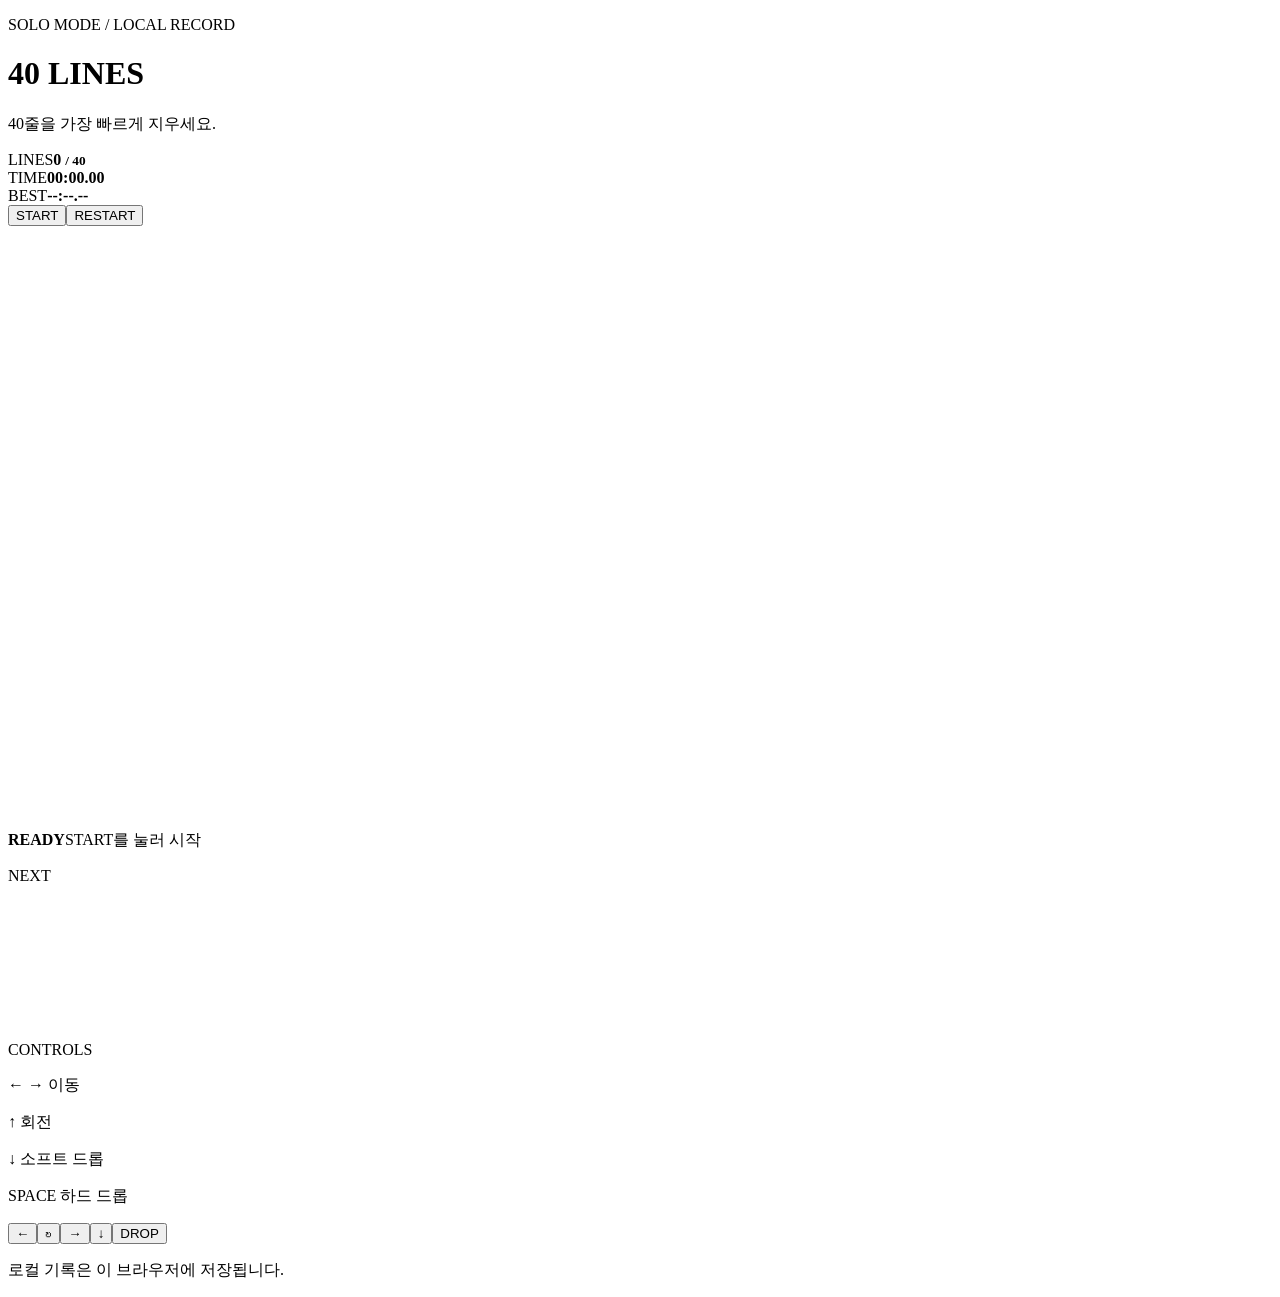
==== frontend/index.html @ fa879650 "40라인 기능만 초기상태" ====
<!doctype html>
<html lang="ko"><head><meta charset="UTF-8" /><meta name="viewport" content="width=device-width, initial-scale=1.0" /><meta name="theme-color" content="#0b0d10" /><title>40 LINES · TETRIS</title><link rel="stylesheet" href="/static/css/style.css" /></head>
<body><main class="game-shell" aria-labelledby="page-title"><header class="masthead"><p class="eyebrow">SOLO MODE / LOCAL RECORD</p><h1 id="page-title">40 LINES</h1><p class="tagline">40줄을 가장 빠르게 지우세요.</p></header>
<section class="game-layout" aria-label="40라인 테트리스 게임"><aside class="panel stats-panel" aria-label="게임 정보"><div class="stat"><span>LINES</span><strong id="lines">0 <small>/ 40</small></strong></div><div class="stat"><span>TIME</span><strong id="time">00:00.00</strong></div><div class="stat"><span>BEST</span><strong id="best">--:--.--</strong></div><button id="start-button" type="button">START</button><button id="restart-button" class="outline" type="button">RESTART</button></aside>
<section class="board-wrap"><canvas id="board" width="300" height="600" aria-label="테트리스 보드"></canvas><div id="overlay" class="overlay"><strong>READY</strong><span>START를 눌러 시작</span></div></section>
<aside class="panel next-panel" aria-label="다음 블록과 조작법"><p class="panel-label">NEXT</p><canvas id="next" width="120" height="120" aria-label="다음 블록"></canvas><div class="controls"><p class="panel-label">CONTROLS</p><p>← → 이동</p><p>↑ 회전</p><p>↓ 소프트 드롭</p><p>SPACE 하드 드롭</p></div></aside></section>
<div class="mobile-controls" aria-label="모바일 조작"><button data-control="left" type="button">←</button><button data-control="rotate" type="button">↻</button><button data-control="right" type="button">→</button><button data-control="down" type="button">↓</button><button data-control="drop" type="button">DROP</button></div><p id="status" class="status" role="status" aria-live="polite">로컬 기록은 이 브라우저에 저장됩니다.</p></main><script src="/static/js/app.js" defer></script></body></html>
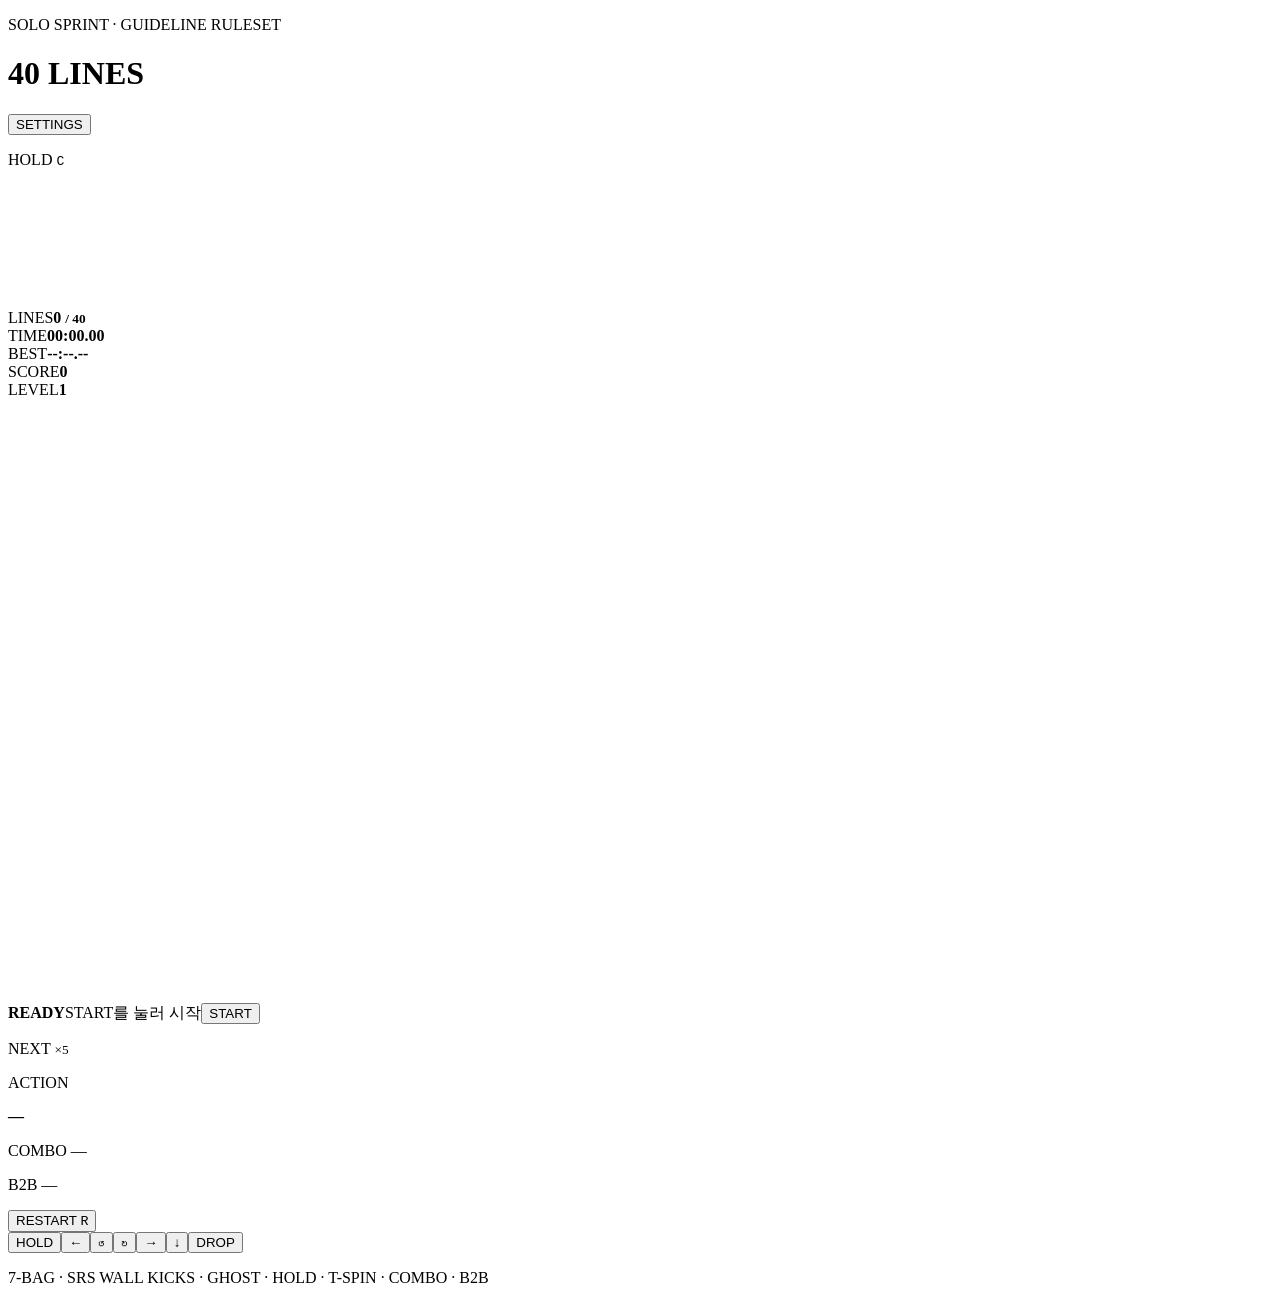
==== commit 208f5c52: "feat: enhance 40-line sprint gameplay" ====
--- a/frontend/index.html
+++ b/frontend/index.html
@@ -1,7 +1,9 @@
 <!doctype html>
-<html lang="ko"><head><meta charset="UTF-8" /><meta name="viewport" content="width=device-width, initial-scale=1.0" /><meta name="theme-color" content="#0b0d10" /><title>40 LINES · TETRIS</title><link rel="stylesheet" href="/static/css/style.css" /></head>
-<body><main class="game-shell" aria-labelledby="page-title"><header class="masthead"><p class="eyebrow">SOLO MODE / LOCAL RECORD</p><h1 id="page-title">40 LINES</h1><p class="tagline">40줄을 가장 빠르게 지우세요.</p></header>
-<section class="game-layout" aria-label="40라인 테트리스 게임"><aside class="panel stats-panel" aria-label="게임 정보"><div class="stat"><span>LINES</span><strong id="lines">0 <small>/ 40</small></strong></div><div class="stat"><span>TIME</span><strong id="time">00:00.00</strong></div><div class="stat"><span>BEST</span><strong id="best">--:--.--</strong></div><button id="start-button" type="button">START</button><button id="restart-button" class="outline" type="button">RESTART</button></aside>
-<section class="board-wrap"><canvas id="board" width="300" height="600" aria-label="테트리스 보드"></canvas><div id="overlay" class="overlay"><strong>READY</strong><span>START를 눌러 시작</span></div></section>
-<aside class="panel next-panel" aria-label="다음 블록과 조작법"><p class="panel-label">NEXT</p><canvas id="next" width="120" height="120" aria-label="다음 블록"></canvas><div class="controls"><p class="panel-label">CONTROLS</p><p>← → 이동</p><p>↑ 회전</p><p>↓ 소프트 드롭</p><p>SPACE 하드 드롭</p></div></aside></section>
-<div class="mobile-controls" aria-label="모바일 조작"><button data-control="left" type="button">←</button><button data-control="rotate" type="button">↻</button><button data-control="right" type="button">→</button><button data-control="down" type="button">↓</button><button data-control="drop" type="button">DROP</button></div><p id="status" class="status" role="status" aria-live="polite">로컬 기록은 이 브라우저에 저장됩니다.</p></main><script src="/static/js/app.js" defer></script></body></html>
+<html lang="ko"><head><meta charset="UTF-8"><meta name="viewport" content="width=device-width,initial-scale=1"><meta name="theme-color" content="#0b0d10"><title>40 LINES · TETRIS</title><link rel="stylesheet" href="/static/css/style.css"></head>
+<body><main class="game-shell"><header class="masthead"><p>SOLO SPRINT · GUIDELINE RULESET</p><h1>40 LINES</h1><button id="settings-button" class="icon-button" type="button">SETTINGS</button></header>
+<section class="game-layout"><aside class="column left"><section class="panel hold-panel"><p class="panel-label">HOLD <kbd>C</kbd></p><canvas id="hold" width="120" height="120"></canvas></section><section class="panel stats"><div><span>LINES</span><strong id="lines">0 <small>/ 40</small></strong></div><div><span>TIME</span><strong id="time">00:00.00</strong></div><div><span>BEST</span><strong id="best">--:--.--</strong></div><div><span>SCORE</span><strong id="score">0</strong></div><div><span>LEVEL</span><strong id="level">1</strong></div></section></aside>
+<section class="board-wrap"><canvas id="board" width="300" height="600" aria-label="테트리스 보드"></canvas><div id="overlay" class="overlay"><strong>READY</strong><span>START를 눌러 시작</span><button id="start-button" type="button">START</button></div></section>
+<aside class="column right"><section class="panel next-panel"><p class="panel-label">NEXT <small>×5</small></p><div id="next-list"></div></section><section class="panel event-panel"><p class="panel-label">ACTION</p><strong id="event-text">—</strong><p id="combo-text">COMBO —</p><p id="b2b-text">B2B —</p></section><button id="restart-button" class="restart" type="button">RESTART <kbd>R</kbd></button></aside></section>
+<section class="mobile-controls" aria-label="모바일 조작"><button data-control="hold">HOLD</button><button data-control="left">←</button><button data-control="rotate-left">↺</button><button data-control="rotate-right">↻</button><button data-control="right">→</button><button data-control="down">↓</button><button data-control="drop">DROP</button></section>
+<p id="status" class="status">7-BAG · SRS WALL KICKS · GHOST · HOLD · T-SPIN · COMBO · B2B</p></main>
+<dialog id="settings-dialog"><form method="dialog"><header><strong>INPUT SETTINGS</strong><button value="close">×</button></header><label>DAS <output id="das-value">133 ms</output><input id="das-input" type="range" min="0" max="300" step="1"></label><p>방향키를 누른 뒤 자동 이동이 시작되는 시간</p><label>ARR <output id="arr-value">10 ms</output><input id="arr-input" type="range" min="0" max="100" step="1"></label><p>자동 이동 중 칸마다 이동하는 간격 · 0은 즉시 벽까지 이동</p><label class="check"><input id="ghost-input" type="checkbox"> 고스트 블록 표시</label><p class="rule-note">회전: SRS 벽차기 · 잠금 지연: 500 ms / 최대 15회 리셋</p><button id="save-settings" value="close">SAVE SETTINGS</button></form></dialog><script src="/static/js/app.js" defer></script></body></html>
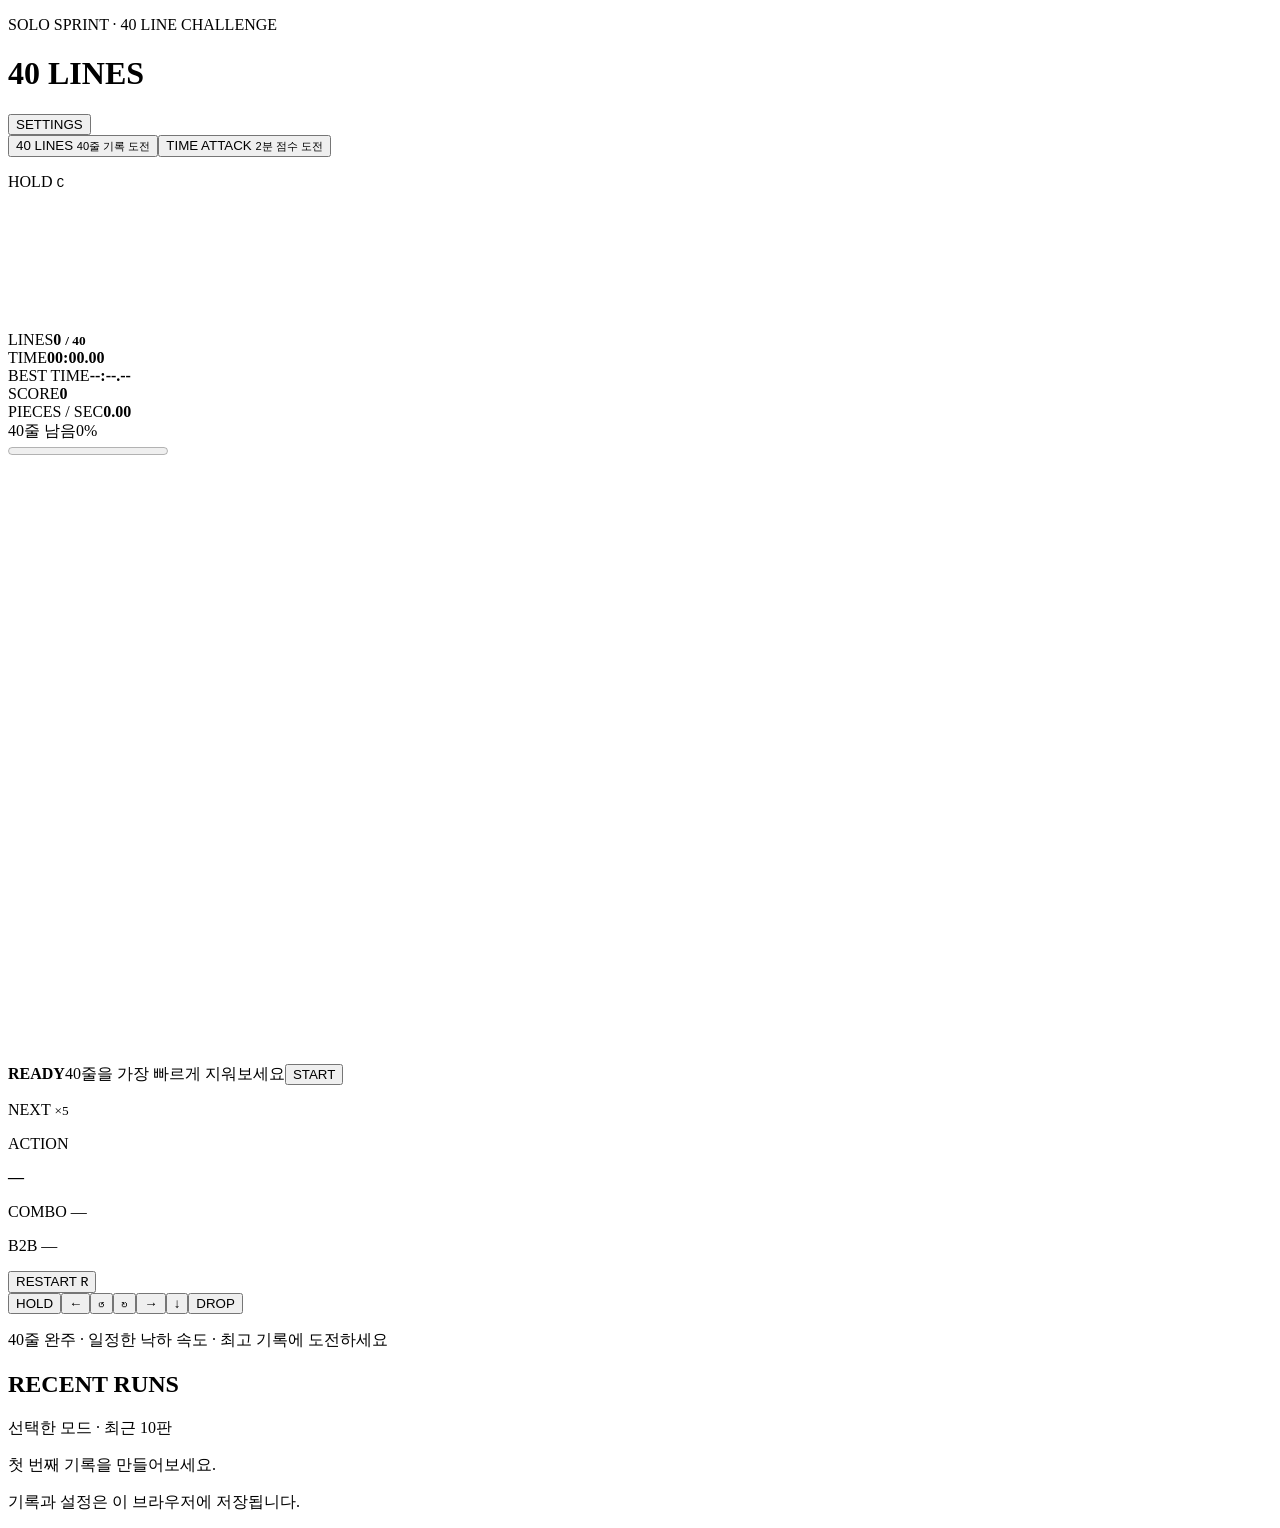
==== commit 59bc208e: "feat: 테트리스 조작 개선 및 타임어택·연출·기록 기능 추가 - 홀드 잠금 상태, T스핀 점수, 콤보 및 블록 섞기 보정 - 착지·하드드롭·줄 삭제 효과와 효과음·배경음·볼륨 " ====
--- a/frontend/index.html
+++ b/frontend/index.html
@@ -1,9 +1,44 @@
 <!doctype html>
-<html lang="ko"><head><meta charset="UTF-8"><meta name="viewport" content="width=device-width,initial-scale=1"><meta name="theme-color" content="#0b0d10"><title>40 LINES · TETRIS</title><link rel="stylesheet" href="/static/css/style.css"></head>
-<body><main class="game-shell"><header class="masthead"><p>SOLO SPRINT · GUIDELINE RULESET</p><h1>40 LINES</h1><button id="settings-button" class="icon-button" type="button">SETTINGS</button></header>
-<section class="game-layout"><aside class="column left"><section class="panel hold-panel"><p class="panel-label">HOLD <kbd>C</kbd></p><canvas id="hold" width="120" height="120"></canvas></section><section class="panel stats"><div><span>LINES</span><strong id="lines">0 <small>/ 40</small></strong></div><div><span>TIME</span><strong id="time">00:00.00</strong></div><div><span>BEST</span><strong id="best">--:--.--</strong></div><div><span>SCORE</span><strong id="score">0</strong></div><div><span>LEVEL</span><strong id="level">1</strong></div></section></aside>
-<section class="board-wrap"><canvas id="board" width="300" height="600" aria-label="테트리스 보드"></canvas><div id="overlay" class="overlay"><strong>READY</strong><span>START를 눌러 시작</span><button id="start-button" type="button">START</button></div></section>
-<aside class="column right"><section class="panel next-panel"><p class="panel-label">NEXT <small>×5</small></p><div id="next-list"></div></section><section class="panel event-panel"><p class="panel-label">ACTION</p><strong id="event-text">—</strong><p id="combo-text">COMBO —</p><p id="b2b-text">B2B —</p></section><button id="restart-button" class="restart" type="button">RESTART <kbd>R</kbd></button></aside></section>
-<section class="mobile-controls" aria-label="모바일 조작"><button data-control="hold">HOLD</button><button data-control="left">←</button><button data-control="rotate-left">↺</button><button data-control="rotate-right">↻</button><button data-control="right">→</button><button data-control="down">↓</button><button data-control="drop">DROP</button></section>
-<p id="status" class="status">7-BAG · SRS WALL KICKS · GHOST · HOLD · T-SPIN · COMBO · B2B</p></main>
-<dialog id="settings-dialog"><form method="dialog"><header><strong>INPUT SETTINGS</strong><button value="close">×</button></header><label>DAS <output id="das-value">133 ms</output><input id="das-input" type="range" min="0" max="300" step="1"></label><p>방향키를 누른 뒤 자동 이동이 시작되는 시간</p><label>ARR <output id="arr-value">10 ms</output><input id="arr-input" type="range" min="0" max="100" step="1"></label><p>자동 이동 중 칸마다 이동하는 간격 · 0은 즉시 벽까지 이동</p><label class="check"><input id="ghost-input" type="checkbox"> 고스트 블록 표시</label><p class="rule-note">회전: SRS 벽차기 · 잠금 지연: 500 ms / 최대 15회 리셋</p><button id="save-settings" value="close">SAVE SETTINGS</button></form></dialog><script src="/static/js/app.js" defer></script></body></html>
+<html lang="ko">
+<head>
+  <meta charset="UTF-8"><meta name="viewport" content="width=device-width,initial-scale=1">
+  <meta name="theme-color" content="#0b0d10"><title>40 LINES · TETRIS</title>
+  <link rel="icon" href="data:,"><link rel="stylesheet" href="/static/css/style.css">
+</head>
+<body>
+<main class="game-shell">
+  <header class="masthead"><div><p id="mode-eyebrow">SOLO SPRINT · 40 LINE CHALLENGE</p><h1 id="game-title">40 LINES</h1></div><button id="settings-button" class="icon-button" type="button">SETTINGS</button></header>
+  <nav class="mode-switch" aria-label="게임 모드"><button type="button" data-mode="sprint" aria-pressed="true">40 LINES <small>40줄 기록 도전</small></button><button type="button" data-mode="attack" aria-pressed="false">TIME ATTACK <small>2분 점수 도전</small></button></nav>
+  <section class="game-layout">
+    <aside class="column left">
+      <section class="panel hold-panel"><p class="panel-label">HOLD <kbd>C</kbd></p><canvas id="hold" width="120" height="120"></canvas></section>
+      <section class="panel stats"><div><span>LINES</span><strong id="lines">0 <small>/ 40</small></strong></div><div><span id="time-label">TIME</span><strong id="time">00:00.00</strong></div><div><span id="best-label">BEST TIME</span><strong id="best">--:--.--</strong></div><div><span>SCORE</span><strong id="score">0</strong></div><div><span>PIECES / SEC</span><strong id="pps">0.00</strong></div></section>
+    </aside>
+    <section class="board-column">
+      <div class="progress-heading"><span id="progress-label">40줄 남음</span><span id="progress-value">0%</span></div>
+      <progress id="progress" max="40" value="0" aria-label="목표 진행률"></progress>
+      <div class="board-wrap"><canvas id="board" width="300" height="600" aria-label="테트리스 보드"></canvas><div id="board-feedback" class="board-feedback" aria-hidden="true"></div><div id="overlay" class="overlay"><strong id="overlay-title">READY</strong><span id="overlay-description">40줄을 가장 빠르게 지워보세요</span><button id="start-button" type="button">START</button></div></div>
+    </section>
+    <aside class="column right"><section class="panel next-panel"><p class="panel-label">NEXT <small>×5</small></p><div id="next-list"></div></section><section class="panel event-panel"><p class="panel-label">ACTION</p><strong id="event-text">—</strong><p id="combo-text">COMBO —</p><p id="b2b-text">B2B —</p></section><button id="restart-button" class="restart" type="button">RESTART <kbd>R</kbd></button></aside>
+  </section>
+  <section class="mobile-controls" aria-label="모바일 조작"><button data-control="hold">HOLD</button><button data-control="left">←</button><button data-control="rotate-left">↺</button><button data-control="rotate-right">↻</button><button data-control="right">→</button><button data-control="down">↓</button><button data-control="drop">DROP</button></section>
+  <p id="status" class="status" role="status">40줄 완주 · 일정한 낙하 속도 · 최고 기록에 도전하세요</p>
+  <section id="result" class="result-panel" hidden aria-labelledby="result-title">
+    <div class="result-heading"><div><p class="section-kicker" id="result-mode">40 LINES</p><h2 id="result-title">COMPLETE</h2></div><strong id="result-primary"></strong></div>
+    <p id="result-comparison"></p><dl id="result-stats" class="result-stats"></dl><button id="result-retry" type="button">다시 도전</button>
+  </section>
+  <section class="history-panel" aria-labelledby="history-title"><header><h2 id="history-title">RECENT RUNS</h2><span>선택한 모드 · 최근 10판</span></header><p id="history-empty">첫 번째 기록을 만들어보세요.</p><div class="history-scroll"><table id="history-table" hidden><thead><tr><th scope="col">날짜</th><th scope="col">결과</th><th scope="col">시간</th><th scope="col">점수</th><th scope="col">줄</th><th scope="col">PPS</th></tr></thead><tbody id="history-body"></tbody></table></div><p class="storage-note" id="storage-note">기록과 설정은 이 브라우저에 저장됩니다.</p></section>
+</main>
+<dialog id="settings-dialog"><form method="dialog">
+  <header><strong>SETTINGS</strong><button value="close" aria-label="설정 닫기">×</button></header>
+  <label>DAS <output id="das-value">133 ms</output><input id="das-input" type="range" min="0" max="300" step="1"></label><p>방향키를 누른 뒤 자동 이동이 시작되는 시간</p>
+  <label>ARR <output id="arr-value">10 ms</output><input id="arr-input" type="range" min="0" max="100" step="1"></label><p>자동 이동 중 칸마다 이동하는 간격 · 0은 즉시 벽까지 이동</p>
+  <label class="check"><input id="ghost-input" type="checkbox"> 고스트 블록 표시</label>
+  <label>효과음 <output id="sfx-value">65%</output><input id="sfx-input" type="range" min="0" max="100" step="1"></label>
+  <label>배경음 <output id="music-value">20%</output><input id="music-input" type="range" min="0" max="100" step="1"></label>
+  <label class="check"><input id="mute-input" type="checkbox"> 모든 소리 음소거</label>
+  <label class="check"><input id="effects-input" type="checkbox"> 착지·줄 삭제 효과</label>
+  <p class="rule-note">낙하 속도: 1초에 1칸 · 잠금 지연: 500 ms / 최대 15회 리셋<br>설정 중에도 게임과 타이머는 계속 진행됩니다.</p><button id="save-settings" value="close">SAVE SETTINGS</button>
+</form></dialog>
+<script src="/static/js/engine.js" defer></script><script src="/static/js/audio.js" defer></script><script src="/static/js/app.js" defer></script>
+</body></html>
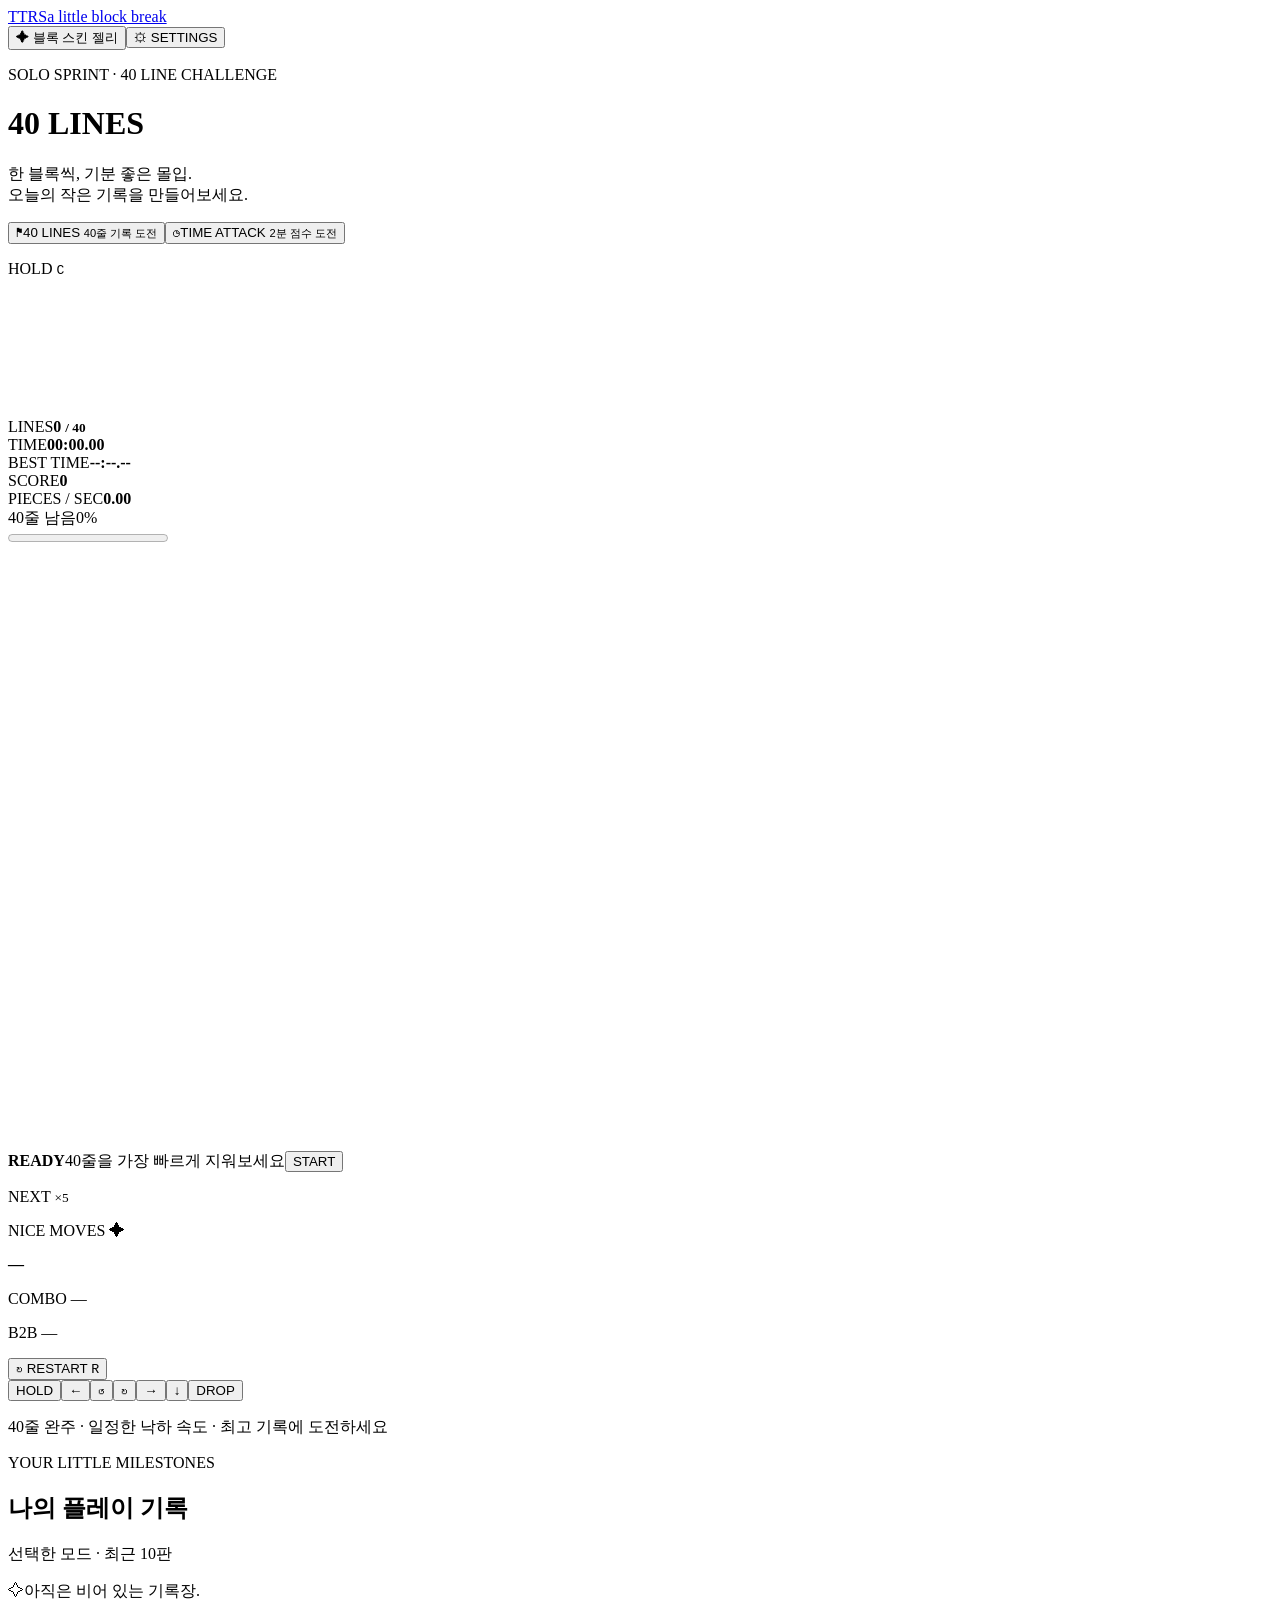
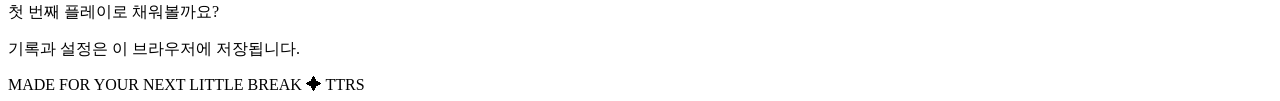
==== commit a8c9bcb1: "style: 밝은 테트리스 UI와 블록 스킨 추가" ====
--- a/frontend/index.html
+++ b/frontend/index.html
@@ -2,13 +2,14 @@
 <html lang="ko">
 <head>
   <meta charset="UTF-8"><meta name="viewport" content="width=device-width,initial-scale=1">
-  <meta name="theme-color" content="#0b0d10"><title>40 LINES · TETRIS</title>
+  <meta name="theme-color" content="#f6f3fb"><title>40 LINES · TETRIS</title>
   <link rel="icon" href="data:,"><link rel="stylesheet" href="/static/css/style.css">
 </head>
-<body>
+<body data-phase="ready">
 <main class="game-shell">
-  <header class="masthead"><div><p id="mode-eyebrow">SOLO SPRINT · 40 LINE CHALLENGE</p><h1 id="game-title">40 LINES</h1></div><button id="settings-button" class="icon-button" type="button">SETTINGS</button></header>
-  <nav class="mode-switch" aria-label="게임 모드"><button type="button" data-mode="sprint" aria-pressed="true">40 LINES <small>40줄 기록 도전</small></button><button type="button" data-mode="attack" aria-pressed="false">TIME ATTACK <small>2분 점수 도전</small></button></nav>
+  <header class="topbar"><a class="brand" href="/" aria-label="TTRS 홈"><span class="brand-mark" aria-hidden="true"><i></i><i></i><i></i><i></i></span>TTRS<span class="brand-note">a little block break</span></a><div class="topbar-actions"><button id="skins-button" class="icon-button skin-launch" type="button"><span aria-hidden="true">✦</span> 블록 스킨 <span id="current-skin-name">젤리</span></button><button id="settings-button" class="icon-button" type="button"><span aria-hidden="true">⚙</span> SETTINGS</button></div></header>
+  <header class="masthead"><div><p id="mode-eyebrow">SOLO SPRINT · 40 LINE CHALLENGE</p><h1 id="game-title">40 LINES</h1></div><p class="hero-note">한 블록씩, 기분 좋은 몰입.<br><span>오늘의 작은 기록을 만들어보세요.</span></p></header>
+  <nav class="mode-switch" aria-label="게임 모드"><button type="button" data-mode="sprint" aria-pressed="true"><span class="mode-icon" aria-hidden="true">⚑</span><span>40 LINES <small>40줄 기록 도전</small></span><span class="mode-dot" aria-hidden="true"></span></button><button type="button" data-mode="attack" aria-pressed="false"><span class="mode-icon" aria-hidden="true">◷</span><span>TIME ATTACK <small>2분 점수 도전</small></span><span class="mode-dot" aria-hidden="true"></span></button></nav>
   <section class="game-layout">
     <aside class="column left">
       <section class="panel hold-panel"><p class="panel-label">HOLD <kbd>C</kbd></p><canvas id="hold" width="120" height="120"></canvas></section>
@@ -17,9 +18,9 @@
     <section class="board-column">
       <div class="progress-heading"><span id="progress-label">40줄 남음</span><span id="progress-value">0%</span></div>
       <progress id="progress" max="40" value="0" aria-label="목표 진행률"></progress>
-      <div class="board-wrap"><canvas id="board" width="300" height="600" aria-label="테트리스 보드"></canvas><div id="board-feedback" class="board-feedback" aria-hidden="true"></div><div id="overlay" class="overlay"><strong id="overlay-title">READY</strong><span id="overlay-description">40줄을 가장 빠르게 지워보세요</span><button id="start-button" type="button">START</button></div></div>
+      <div class="board-wrap"><canvas id="board" width="300" height="600" aria-label="테트리스 보드"></canvas><div id="board-feedback" class="board-feedback" aria-hidden="true"></div><div id="overlay" class="overlay"><div class="overlay-art" aria-hidden="true"><i></i><i></i><i></i><i></i></div><strong id="overlay-title">READY</strong><span id="overlay-description">40줄을 가장 빠르게 지워보세요</span><button id="start-button" type="button">START</button></div></div>
     </section>
-    <aside class="column right"><section class="panel next-panel"><p class="panel-label">NEXT <small>×5</small></p><div id="next-list"></div></section><section class="panel event-panel"><p class="panel-label">ACTION</p><strong id="event-text">—</strong><p id="combo-text">COMBO —</p><p id="b2b-text">B2B —</p></section><button id="restart-button" class="restart" type="button">RESTART <kbd>R</kbd></button></aside>
+    <aside class="column right"><section class="panel next-panel"><p class="panel-label">NEXT <small>×5</small></p><div id="next-list"></div></section><section class="panel event-panel"><p class="panel-label">NICE MOVES <span aria-hidden="true">✦</span></p><strong id="event-text">—</strong><p id="combo-text">COMBO —</p><p id="b2b-text">B2B —</p></section><button id="restart-button" class="restart" type="button">↻ RESTART <kbd>R</kbd></button></aside>
   </section>
   <section class="mobile-controls" aria-label="모바일 조작"><button data-control="hold">HOLD</button><button data-control="left">←</button><button data-control="rotate-left">↺</button><button data-control="rotate-right">↻</button><button data-control="right">→</button><button data-control="down">↓</button><button data-control="drop">DROP</button></section>
   <p id="status" class="status" role="status">40줄 완주 · 일정한 낙하 속도 · 최고 기록에 도전하세요</p>
@@ -27,8 +28,10 @@
     <div class="result-heading"><div><p class="section-kicker" id="result-mode">40 LINES</p><h2 id="result-title">COMPLETE</h2></div><strong id="result-primary"></strong></div>
     <p id="result-comparison"></p><dl id="result-stats" class="result-stats"></dl><button id="result-retry" type="button">다시 도전</button>
   </section>
-  <section class="history-panel" aria-labelledby="history-title"><header><h2 id="history-title">RECENT RUNS</h2><span>선택한 모드 · 최근 10판</span></header><p id="history-empty">첫 번째 기록을 만들어보세요.</p><div class="history-scroll"><table id="history-table" hidden><thead><tr><th scope="col">날짜</th><th scope="col">결과</th><th scope="col">시간</th><th scope="col">점수</th><th scope="col">줄</th><th scope="col">PPS</th></tr></thead><tbody id="history-body"></tbody></table></div><p class="storage-note" id="storage-note">기록과 설정은 이 브라우저에 저장됩니다.</p></section>
+  <section class="history-panel" aria-labelledby="history-title"><header><div><p class="section-kicker">YOUR LITTLE MILESTONES</p><h2 id="history-title">나의 플레이 기록</h2></div><span>선택한 모드 · 최근 10판</span></header><p id="history-empty"><span class="empty-spark" aria-hidden="true">✧</span>아직은 비어 있는 기록장.<br><span>첫 번째 플레이로 채워볼까요?</span></p><div class="history-scroll"><table id="history-table" hidden><thead><tr><th scope="col">날짜</th><th scope="col">결과</th><th scope="col">시간</th><th scope="col">점수</th><th scope="col">줄</th><th scope="col">PPS</th></tr></thead><tbody id="history-body"></tbody></table></div><p class="storage-note" id="storage-note">기록과 설정은 이 브라우저에 저장됩니다.</p></section>
+  <footer class="page-footer">MADE FOR YOUR NEXT LITTLE BREAK <span aria-hidden="true">✦</span> TTRS</footer>
 </main>
+<dialog id="skins-dialog" aria-labelledby="skins-title"><div class="skins-content"><header class="skins-heading"><div><p class="section-kicker">THE BLOCK WARDROBE</p><h2 id="skins-title">오늘의 블록을 골라보세요</h2><p>같은 게임, 다섯 가지 기분.</p></div><button id="close-skins" class="close-button" type="button" aria-label="스킨 선택 닫기">×</button></header><div id="skin-options" class="skin-options" role="group" aria-label="블록 스킨 선택"></div><div class="skin-preview-footer"><span id="skin-selection-status" role="status">젤리 스킨을 사용 중이에요.</span><button id="done-skins" class="primary-button" type="button">이 스킨으로 플레이</button></div><p class="skin-playing-note" hidden>스킨을 고르는 동안에도 게임은 계속 진행됩니다.</p></div></dialog>
 <dialog id="settings-dialog"><form method="dialog">
   <header><strong>SETTINGS</strong><button value="close" aria-label="설정 닫기">×</button></header>
   <label>DAS <output id="das-value">133 ms</output><input id="das-input" type="range" min="0" max="300" step="1"></label><p>방향키를 누른 뒤 자동 이동이 시작되는 시간</p>
@@ -40,5 +43,5 @@
   <label class="check"><input id="effects-input" type="checkbox"> 착지·줄 삭제 효과</label>
   <p class="rule-note">낙하 속도: 1초에 1칸 · 잠금 지연: 500 ms / 최대 15회 리셋<br>설정 중에도 게임과 타이머는 계속 진행됩니다.</p><button id="save-settings" value="close">SAVE SETTINGS</button>
 </form></dialog>
-<script src="/static/js/engine.js" defer></script><script src="/static/js/audio.js" defer></script><script src="/static/js/app.js" defer></script>
+<script src="/static/js/engine.js" defer></script><script src="/static/js/audio.js" defer></script><script src="/static/js/skins.js" defer></script><script src="/static/js/app.js" defer></script>
 </body></html>
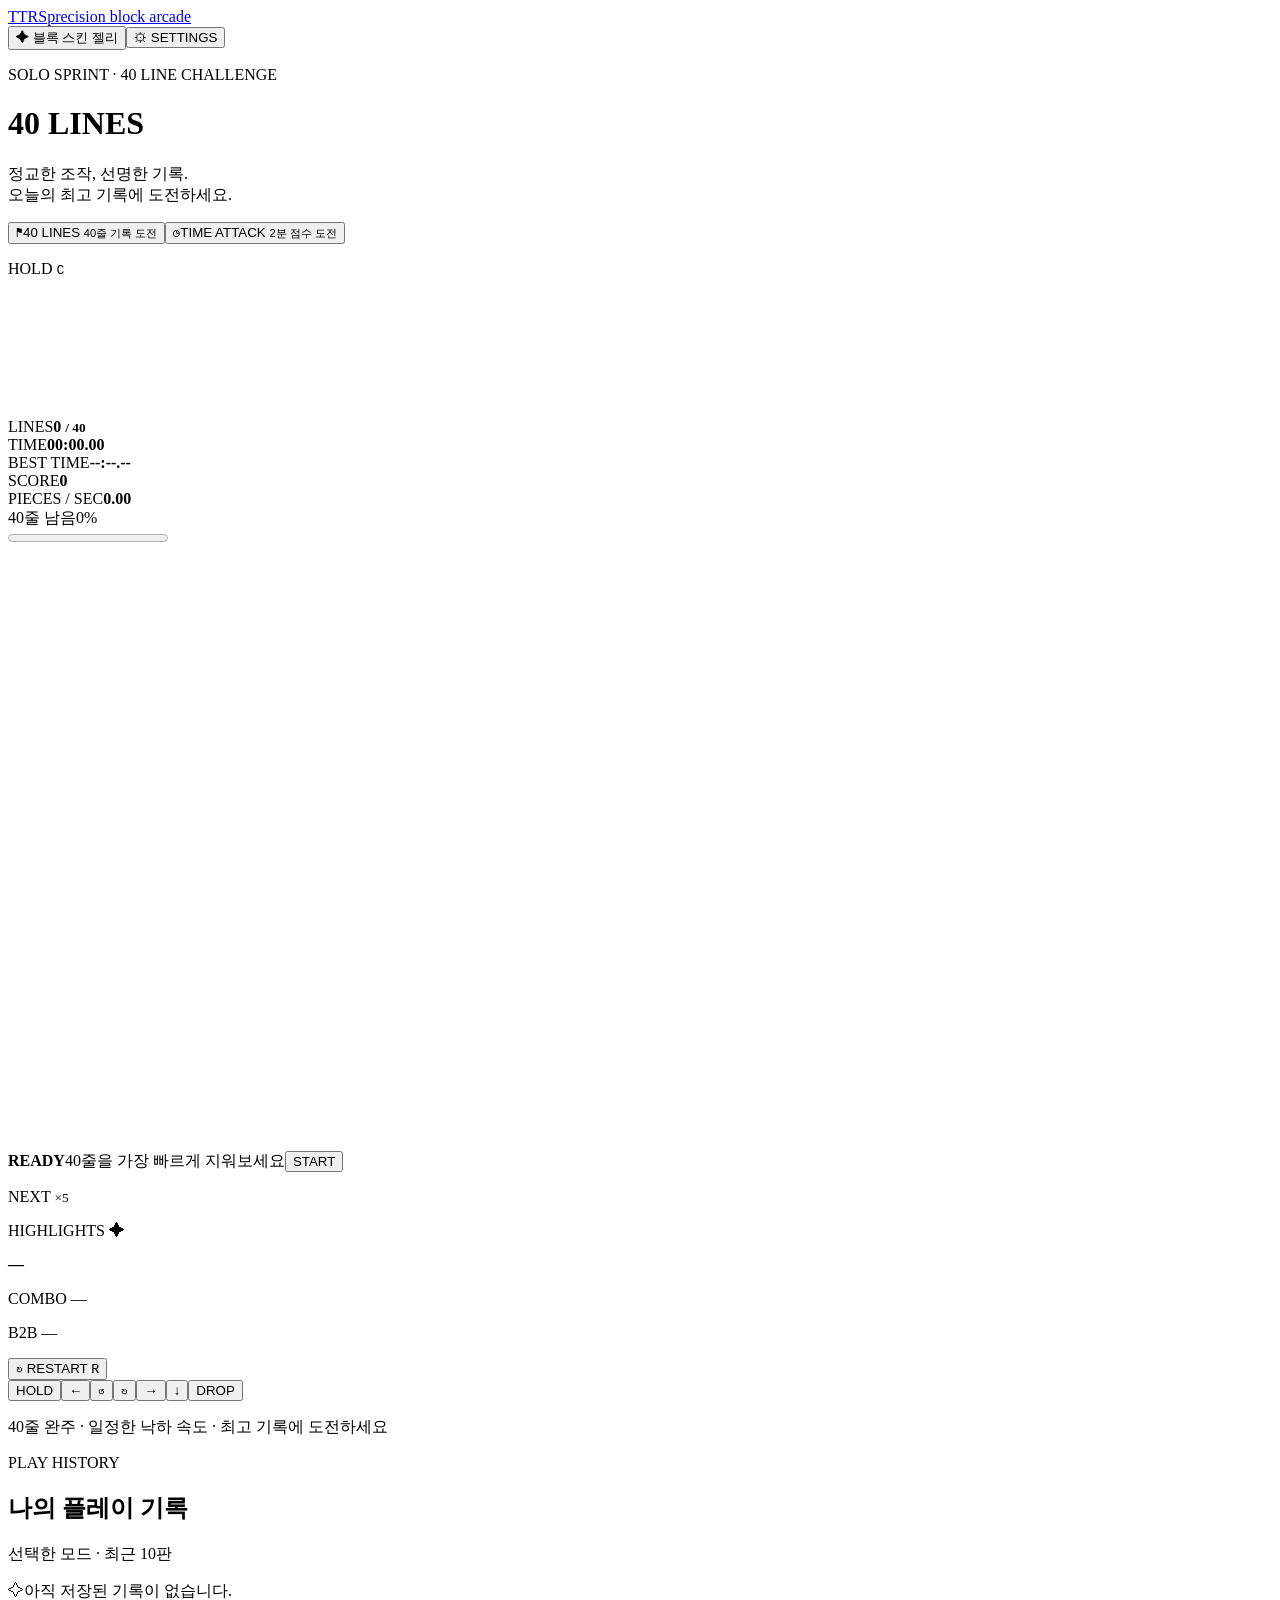
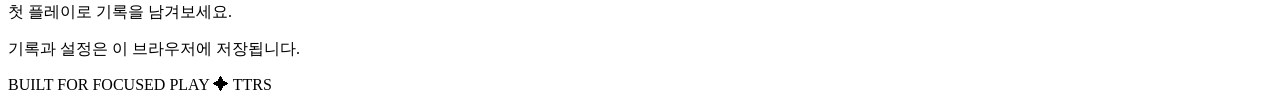
==== commit 84cd0fe2: "style: 푸른 파스텔 UI와 게임 보드 대비 개선" ====
--- a/frontend/index.html
+++ b/frontend/index.html
@@ -2,13 +2,13 @@
 <html lang="ko">
 <head>
   <meta charset="UTF-8"><meta name="viewport" content="width=device-width,initial-scale=1">
-  <meta name="theme-color" content="#f6f3fb"><title>40 LINES · TETRIS</title>
+  <meta name="theme-color" content="#e6edf6"><title>40 LINES · TETRIS</title>
   <link rel="icon" href="data:,"><link rel="stylesheet" href="/static/css/style.css">
 </head>
 <body data-phase="ready">
 <main class="game-shell">
-  <header class="topbar"><a class="brand" href="/" aria-label="TTRS 홈"><span class="brand-mark" aria-hidden="true"><i></i><i></i><i></i><i></i></span>TTRS<span class="brand-note">a little block break</span></a><div class="topbar-actions"><button id="skins-button" class="icon-button skin-launch" type="button"><span aria-hidden="true">✦</span> 블록 스킨 <span id="current-skin-name">젤리</span></button><button id="settings-button" class="icon-button" type="button"><span aria-hidden="true">⚙</span> SETTINGS</button></div></header>
-  <header class="masthead"><div><p id="mode-eyebrow">SOLO SPRINT · 40 LINE CHALLENGE</p><h1 id="game-title">40 LINES</h1></div><p class="hero-note">한 블록씩, 기분 좋은 몰입.<br><span>오늘의 작은 기록을 만들어보세요.</span></p></header>
+  <header class="topbar"><a class="brand" href="/" aria-label="TTRS 홈"><span class="brand-mark" aria-hidden="true"><i></i><i></i><i></i><i></i></span>TTRS<span class="brand-note">precision block arcade</span></a><div class="topbar-actions"><button id="skins-button" class="icon-button skin-launch" type="button"><span aria-hidden="true">✦</span> 블록 스킨 <span id="current-skin-name">젤리</span></button><button id="settings-button" class="icon-button" type="button"><span aria-hidden="true">⚙</span> SETTINGS</button></div></header>
+  <header class="masthead"><div><p id="mode-eyebrow">SOLO SPRINT · 40 LINE CHALLENGE</p><h1 id="game-title">40 LINES</h1></div><p class="hero-note">정교한 조작, 선명한 기록.<br><span>오늘의 최고 기록에 도전하세요.</span></p></header>
   <nav class="mode-switch" aria-label="게임 모드"><button type="button" data-mode="sprint" aria-pressed="true"><span class="mode-icon" aria-hidden="true">⚑</span><span>40 LINES <small>40줄 기록 도전</small></span><span class="mode-dot" aria-hidden="true"></span></button><button type="button" data-mode="attack" aria-pressed="false"><span class="mode-icon" aria-hidden="true">◷</span><span>TIME ATTACK <small>2분 점수 도전</small></span><span class="mode-dot" aria-hidden="true"></span></button></nav>
   <section class="game-layout">
     <aside class="column left">
@@ -20,7 +20,7 @@
       <progress id="progress" max="40" value="0" aria-label="목표 진행률"></progress>
       <div class="board-wrap"><canvas id="board" width="300" height="600" aria-label="테트리스 보드"></canvas><div id="board-feedback" class="board-feedback" aria-hidden="true"></div><div id="overlay" class="overlay"><div class="overlay-art" aria-hidden="true"><i></i><i></i><i></i><i></i></div><strong id="overlay-title">READY</strong><span id="overlay-description">40줄을 가장 빠르게 지워보세요</span><button id="start-button" type="button">START</button></div></div>
     </section>
-    <aside class="column right"><section class="panel next-panel"><p class="panel-label">NEXT <small>×5</small></p><div id="next-list"></div></section><section class="panel event-panel"><p class="panel-label">NICE MOVES <span aria-hidden="true">✦</span></p><strong id="event-text">—</strong><p id="combo-text">COMBO —</p><p id="b2b-text">B2B —</p></section><button id="restart-button" class="restart" type="button">↻ RESTART <kbd>R</kbd></button></aside>
+    <aside class="column right"><section class="panel next-panel"><p class="panel-label">NEXT <small>×5</small></p><div id="next-list"></div></section><section class="panel event-panel"><p class="panel-label">HIGHLIGHTS <span aria-hidden="true">✦</span></p><strong id="event-text">—</strong><p id="combo-text">COMBO —</p><p id="b2b-text">B2B —</p></section><button id="restart-button" class="restart" type="button">↻ RESTART <kbd>R</kbd></button></aside>
   </section>
   <section class="mobile-controls" aria-label="모바일 조작"><button data-control="hold">HOLD</button><button data-control="left">←</button><button data-control="rotate-left">↺</button><button data-control="rotate-right">↻</button><button data-control="right">→</button><button data-control="down">↓</button><button data-control="drop">DROP</button></section>
   <p id="status" class="status" role="status">40줄 완주 · 일정한 낙하 속도 · 최고 기록에 도전하세요</p>
@@ -28,10 +28,10 @@
     <div class="result-heading"><div><p class="section-kicker" id="result-mode">40 LINES</p><h2 id="result-title">COMPLETE</h2></div><strong id="result-primary"></strong></div>
     <p id="result-comparison"></p><dl id="result-stats" class="result-stats"></dl><button id="result-retry" type="button">다시 도전</button>
   </section>
-  <section class="history-panel" aria-labelledby="history-title"><header><div><p class="section-kicker">YOUR LITTLE MILESTONES</p><h2 id="history-title">나의 플레이 기록</h2></div><span>선택한 모드 · 최근 10판</span></header><p id="history-empty"><span class="empty-spark" aria-hidden="true">✧</span>아직은 비어 있는 기록장.<br><span>첫 번째 플레이로 채워볼까요?</span></p><div class="history-scroll"><table id="history-table" hidden><thead><tr><th scope="col">날짜</th><th scope="col">결과</th><th scope="col">시간</th><th scope="col">점수</th><th scope="col">줄</th><th scope="col">PPS</th></tr></thead><tbody id="history-body"></tbody></table></div><p class="storage-note" id="storage-note">기록과 설정은 이 브라우저에 저장됩니다.</p></section>
-  <footer class="page-footer">MADE FOR YOUR NEXT LITTLE BREAK <span aria-hidden="true">✦</span> TTRS</footer>
+  <section class="history-panel" aria-labelledby="history-title"><header><div><p class="section-kicker">PLAY HISTORY</p><h2 id="history-title">나의 플레이 기록</h2></div><span>선택한 모드 · 최근 10판</span></header><p id="history-empty"><span class="empty-spark" aria-hidden="true">✧</span>아직 저장된 기록이 없습니다.<br><span>첫 플레이로 기록을 남겨보세요.</span></p><div class="history-scroll"><table id="history-table" hidden><thead><tr><th scope="col">날짜</th><th scope="col">결과</th><th scope="col">시간</th><th scope="col">점수</th><th scope="col">줄</th><th scope="col">PPS</th></tr></thead><tbody id="history-body"></tbody></table></div><p class="storage-note" id="storage-note">기록과 설정은 이 브라우저에 저장됩니다.</p></section>
+  <footer class="page-footer">BUILT FOR FOCUSED PLAY <span aria-hidden="true">✦</span> TTRS</footer>
 </main>
-<dialog id="skins-dialog" aria-labelledby="skins-title"><div class="skins-content"><header class="skins-heading"><div><p class="section-kicker">THE BLOCK WARDROBE</p><h2 id="skins-title">오늘의 블록을 골라보세요</h2><p>같은 게임, 다섯 가지 기분.</p></div><button id="close-skins" class="close-button" type="button" aria-label="스킨 선택 닫기">×</button></header><div id="skin-options" class="skin-options" role="group" aria-label="블록 스킨 선택"></div><div class="skin-preview-footer"><span id="skin-selection-status" role="status">젤리 스킨을 사용 중이에요.</span><button id="done-skins" class="primary-button" type="button">이 스킨으로 플레이</button></div><p class="skin-playing-note" hidden>스킨을 고르는 동안에도 게임은 계속 진행됩니다.</p></div></dialog>
+<dialog id="skins-dialog" aria-labelledby="skins-title"><div class="skins-content"><header class="skins-heading"><div><p class="section-kicker">BLOCK SKINS</p><h2 id="skins-title">블록 스킨 선택</h2><p>같은 규칙, 다섯 가지 스타일.</p></div><button id="close-skins" class="close-button" type="button" aria-label="스킨 선택 닫기">×</button></header><div id="skin-options" class="skin-options" role="group" aria-label="블록 스킨 선택"></div><div class="skin-preview-footer"><span id="skin-selection-status" role="status">젤리 스킨을 사용 중이에요.</span><button id="done-skins" class="primary-button" type="button">이 스킨으로 플레이</button></div><p class="skin-playing-note" hidden>스킨을 고르는 동안에도 게임은 계속 진행됩니다.</p></div></dialog>
 <dialog id="settings-dialog"><form method="dialog">
   <header><strong>SETTINGS</strong><button value="close" aria-label="설정 닫기">×</button></header>
   <label>DAS <output id="das-value">133 ms</output><input id="das-input" type="range" min="0" max="300" step="1"></label><p>방향키를 누른 뒤 자동 이동이 시작되는 시간</p>
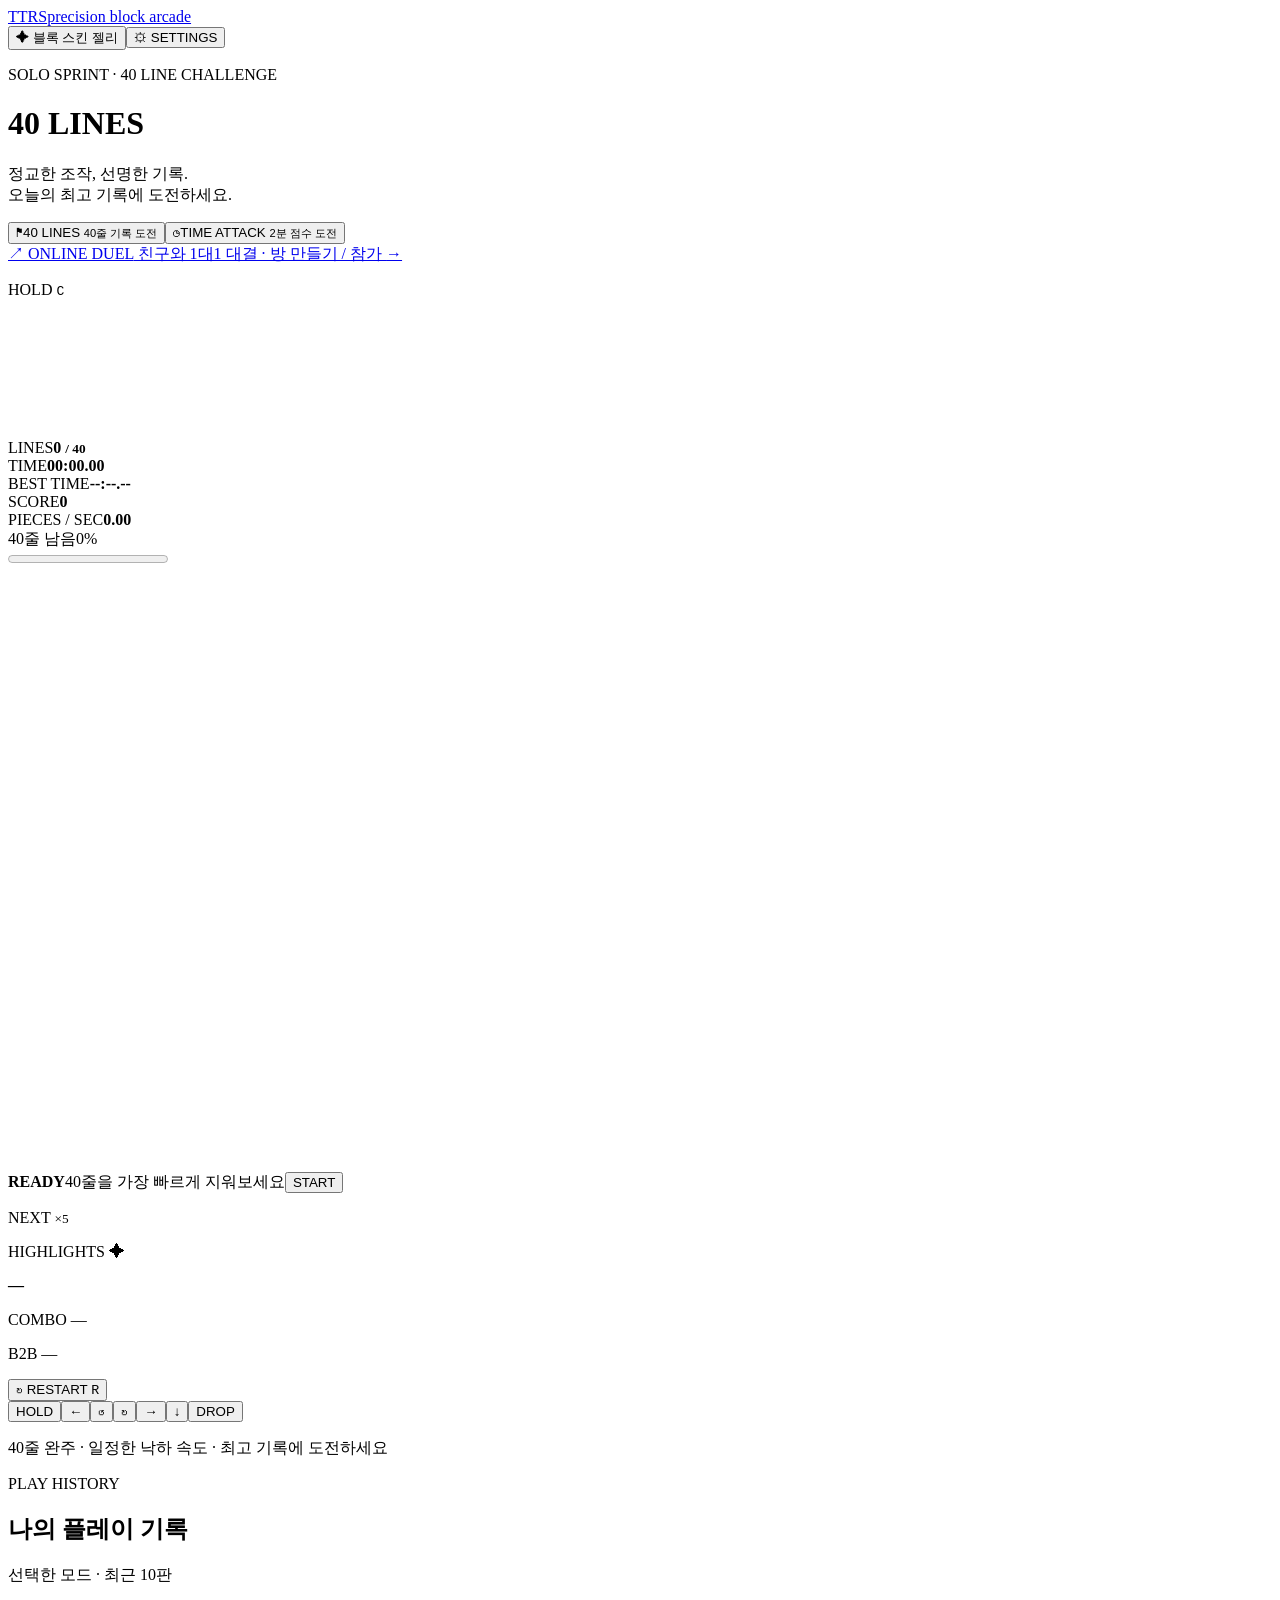
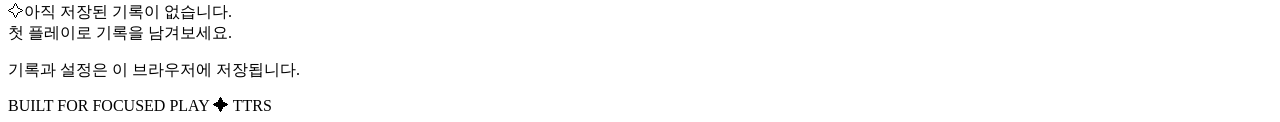
==== commit c6287783: "feat: 온라인 1대1 대결과 실시간 채팅 추가 및 보드 격자 개선" ====
--- a/frontend/index.html
+++ b/frontend/index.html
@@ -10,6 +10,7 @@
   <header class="topbar"><a class="brand" href="/" aria-label="TTRS 홈"><span class="brand-mark" aria-hidden="true"><i></i><i></i><i></i><i></i></span>TTRS<span class="brand-note">precision block arcade</span></a><div class="topbar-actions"><button id="skins-button" class="icon-button skin-launch" type="button"><span aria-hidden="true">✦</span> 블록 스킨 <span id="current-skin-name">젤리</span></button><button id="settings-button" class="icon-button" type="button"><span aria-hidden="true">⚙</span> SETTINGS</button></div></header>
   <header class="masthead"><div><p id="mode-eyebrow">SOLO SPRINT · 40 LINE CHALLENGE</p><h1 id="game-title">40 LINES</h1></div><p class="hero-note">정교한 조작, 선명한 기록.<br><span>오늘의 최고 기록에 도전하세요.</span></p></header>
   <nav class="mode-switch" aria-label="게임 모드"><button type="button" data-mode="sprint" aria-pressed="true"><span class="mode-icon" aria-hidden="true">⚑</span><span>40 LINES <small>40줄 기록 도전</small></span><span class="mode-dot" aria-hidden="true"></span></button><button type="button" data-mode="attack" aria-pressed="false"><span class="mode-icon" aria-hidden="true">◷</span><span>TIME ATTACK <small>2분 점수 도전</small></span><span class="mode-dot" aria-hidden="true"></span></button></nav>
+  <a class="online-entry" href="/battle"><span>↗ ONLINE DUEL</span> 친구와 1대1 대결 · 방 만들기 / 참가 <span aria-hidden="true">→</span></a>
   <section class="game-layout">
     <aside class="column left">
       <section class="panel hold-panel"><p class="panel-label">HOLD <kbd>C</kbd></p><canvas id="hold" width="120" height="120"></canvas></section>
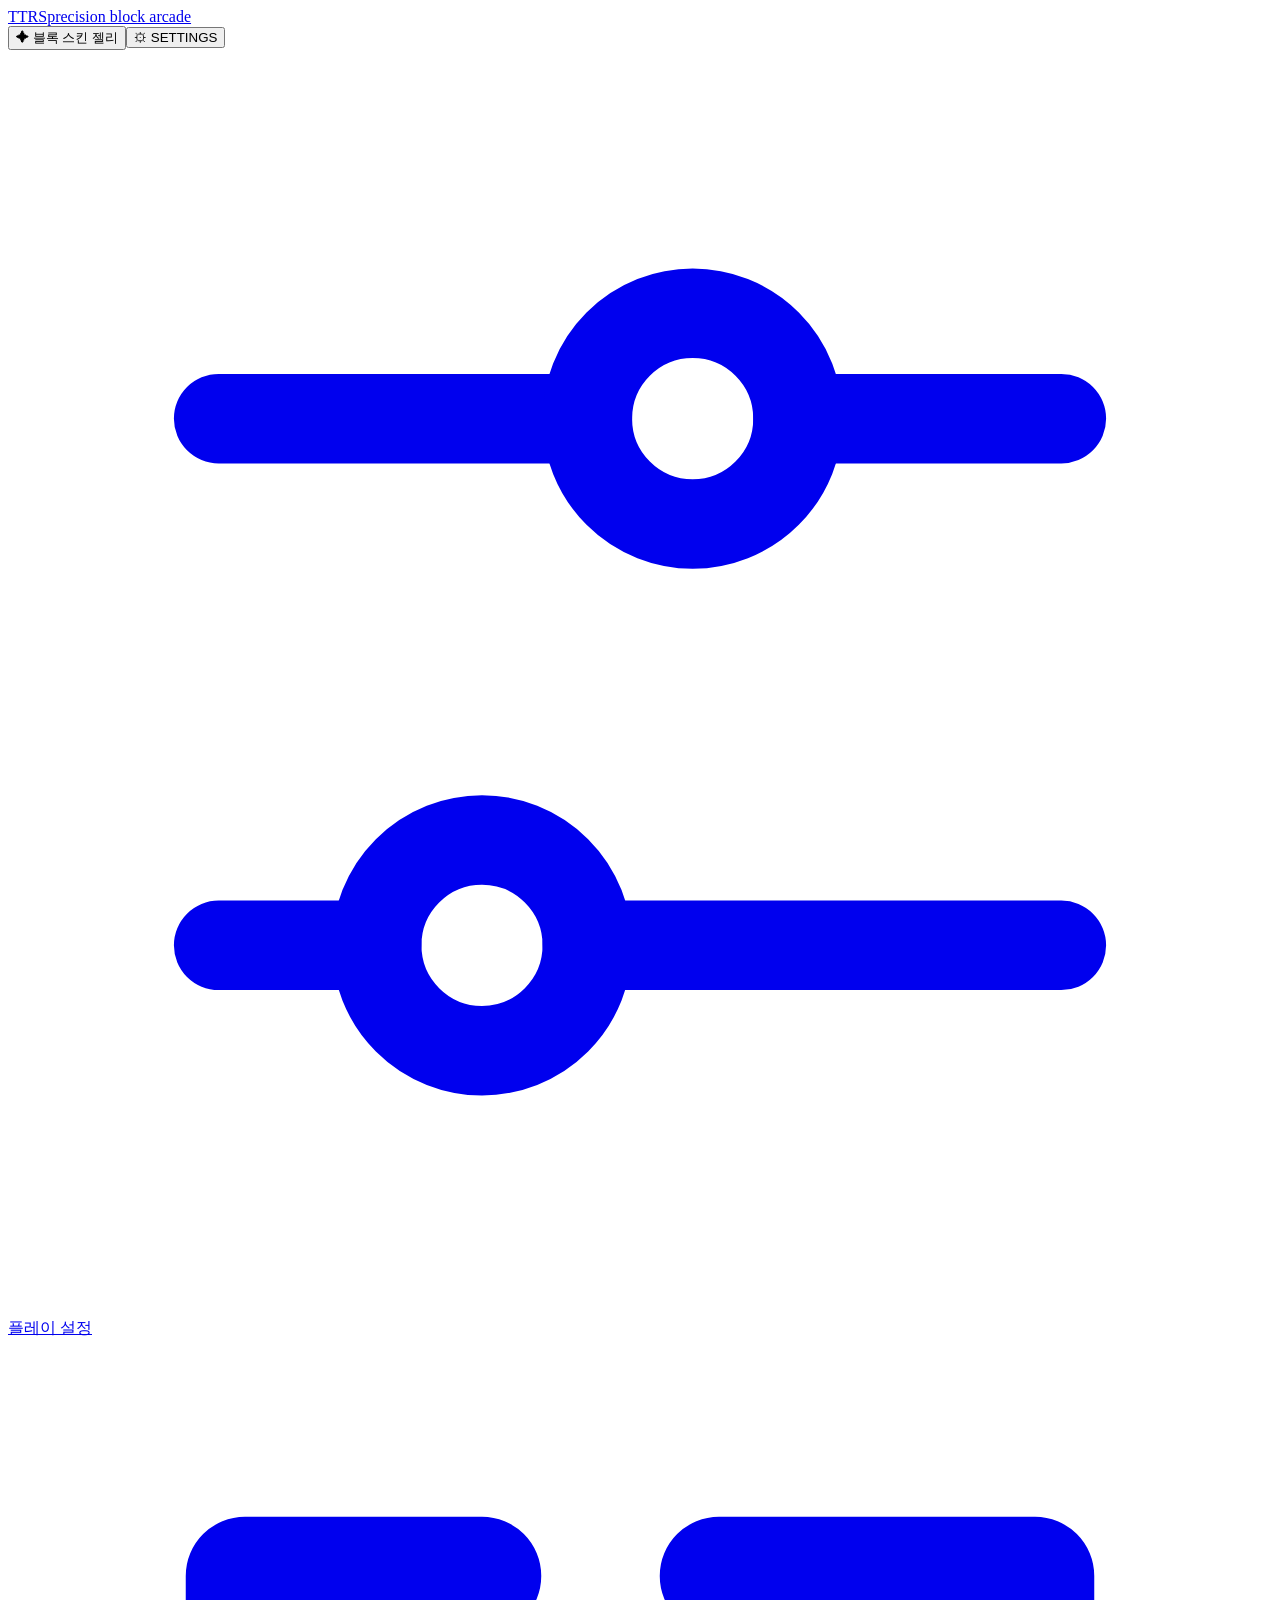
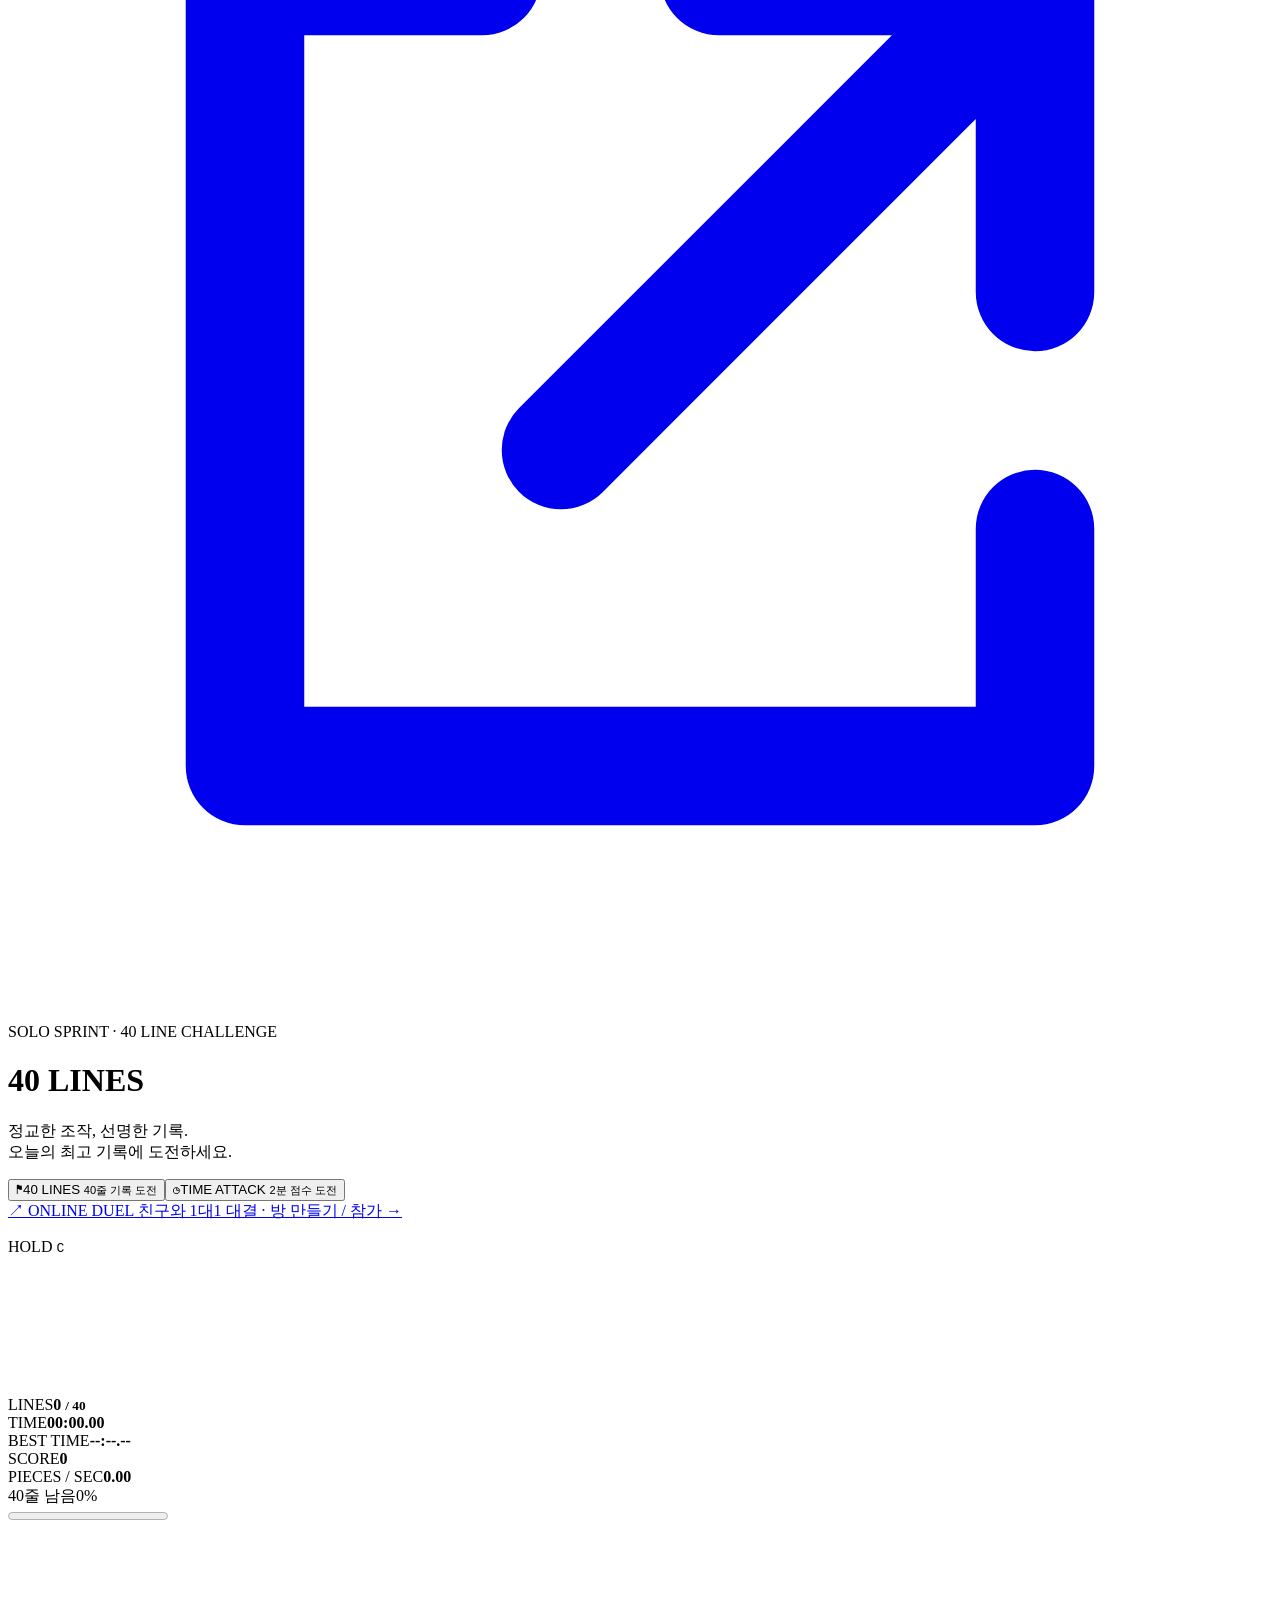
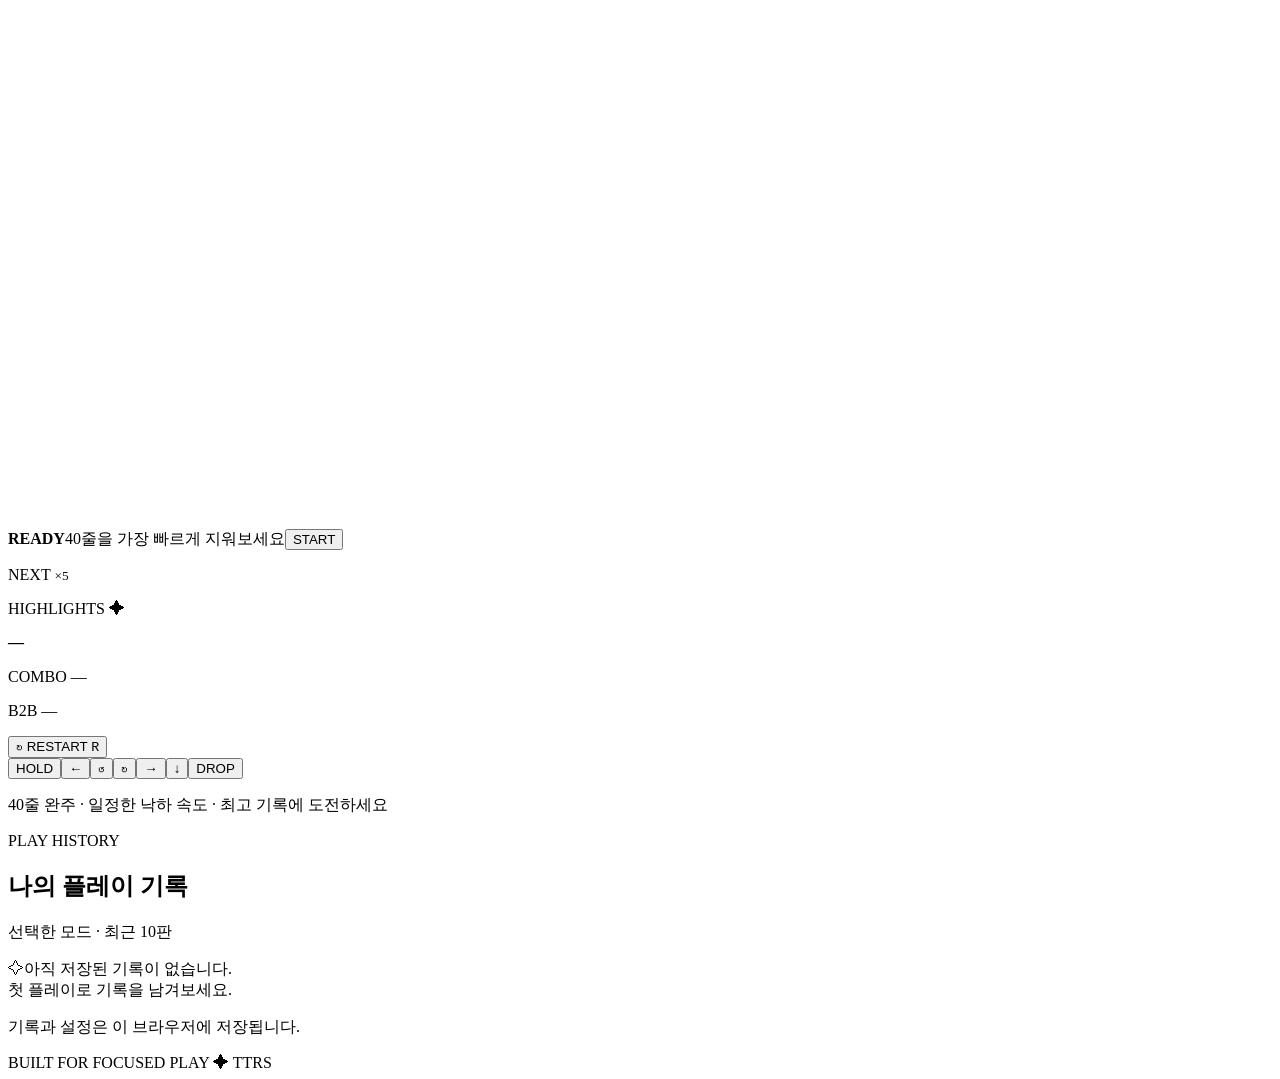
==== commit 32255e1a: "feat: 플레이 설정 페이지와 고스트 선명도 조절 및 180도 스핀 개선" ====
--- a/frontend/index.html
+++ b/frontend/index.html
@@ -8,6 +8,7 @@
 <body data-phase="ready">
 <main class="game-shell">
   <header class="topbar"><a class="brand" href="/" aria-label="TTRS 홈"><span class="brand-mark" aria-hidden="true"><i></i><i></i><i></i><i></i></span>TTRS<span class="brand-note">precision block arcade</span></a><div class="topbar-actions"><button id="skins-button" class="icon-button skin-launch" type="button"><span aria-hidden="true">✦</span> 블록 스킨 <span id="current-skin-name">젤리</span></button><button id="settings-button" class="icon-button" type="button"><span aria-hidden="true">⚙</span> SETTINGS</button></div></header>
+  <div class="preferences-toolbar"><a class="preferences-link" href="/settings" target="_blank" rel="noopener" title="감도와 보드 설정을 새 탭에서 엽니다. 게임은 계속 진행됩니다." aria-label="플레이 설정: 감도와 보드 설정, 새 탭에서 열림. 게임은 계속 진행됩니다."><svg class="preferences-icon" viewBox="0 0 24 24" fill="none" stroke="currentColor" stroke-width="1.7" stroke-linecap="round" aria-hidden="true"><path d="M4 7h7m4 0h5M4 17h3m4 0h9"/><circle cx="13" cy="7" r="2"/><circle cx="9" cy="17" r="2"/></svg><span>플레이 설정</span><svg class="preferences-external" viewBox="0 0 16 16" fill="none" stroke="currentColor" stroke-width="1.5" stroke-linecap="round" stroke-linejoin="round" aria-hidden="true"><path d="M6 3H3v10h10v-3M9 3h4v4M7 9l6-6"/></svg></a></div>
   <header class="masthead"><div><p id="mode-eyebrow">SOLO SPRINT · 40 LINE CHALLENGE</p><h1 id="game-title">40 LINES</h1></div><p class="hero-note">정교한 조작, 선명한 기록.<br><span>오늘의 최고 기록에 도전하세요.</span></p></header>
   <nav class="mode-switch" aria-label="게임 모드"><button type="button" data-mode="sprint" aria-pressed="true"><span class="mode-icon" aria-hidden="true">⚑</span><span>40 LINES <small>40줄 기록 도전</small></span><span class="mode-dot" aria-hidden="true"></span></button><button type="button" data-mode="attack" aria-pressed="false"><span class="mode-icon" aria-hidden="true">◷</span><span>TIME ATTACK <small>2분 점수 도전</small></span><span class="mode-dot" aria-hidden="true"></span></button></nav>
   <a class="online-entry" href="/battle"><span>↗ ONLINE DUEL</span> 친구와 1대1 대결 · 방 만들기 / 참가 <span aria-hidden="true">→</span></a>
@@ -44,5 +45,5 @@
   <label class="check"><input id="effects-input" type="checkbox"> 착지·줄 삭제 효과</label>
   <p class="rule-note">낙하 속도: 1초에 1칸 · 잠금 지연: 500 ms / 최대 15회 리셋<br>설정 중에도 게임과 타이머는 계속 진행됩니다.</p><button id="save-settings" value="close">SAVE SETTINGS</button>
 </form></dialog>
-<script src="/static/js/engine.js" defer></script><script src="/static/js/audio.js" defer></script><script src="/static/js/skins.js" defer></script><script src="/static/js/app.js" defer></script>
+<script src="/static/js/engine.js" defer></script><script src="/static/js/audio.js" defer></script><script src="/static/js/skins.js" defer></script><script src="/static/js/preferences.js" defer></script><script src="/static/js/app.js" defer></script>
 </body></html>
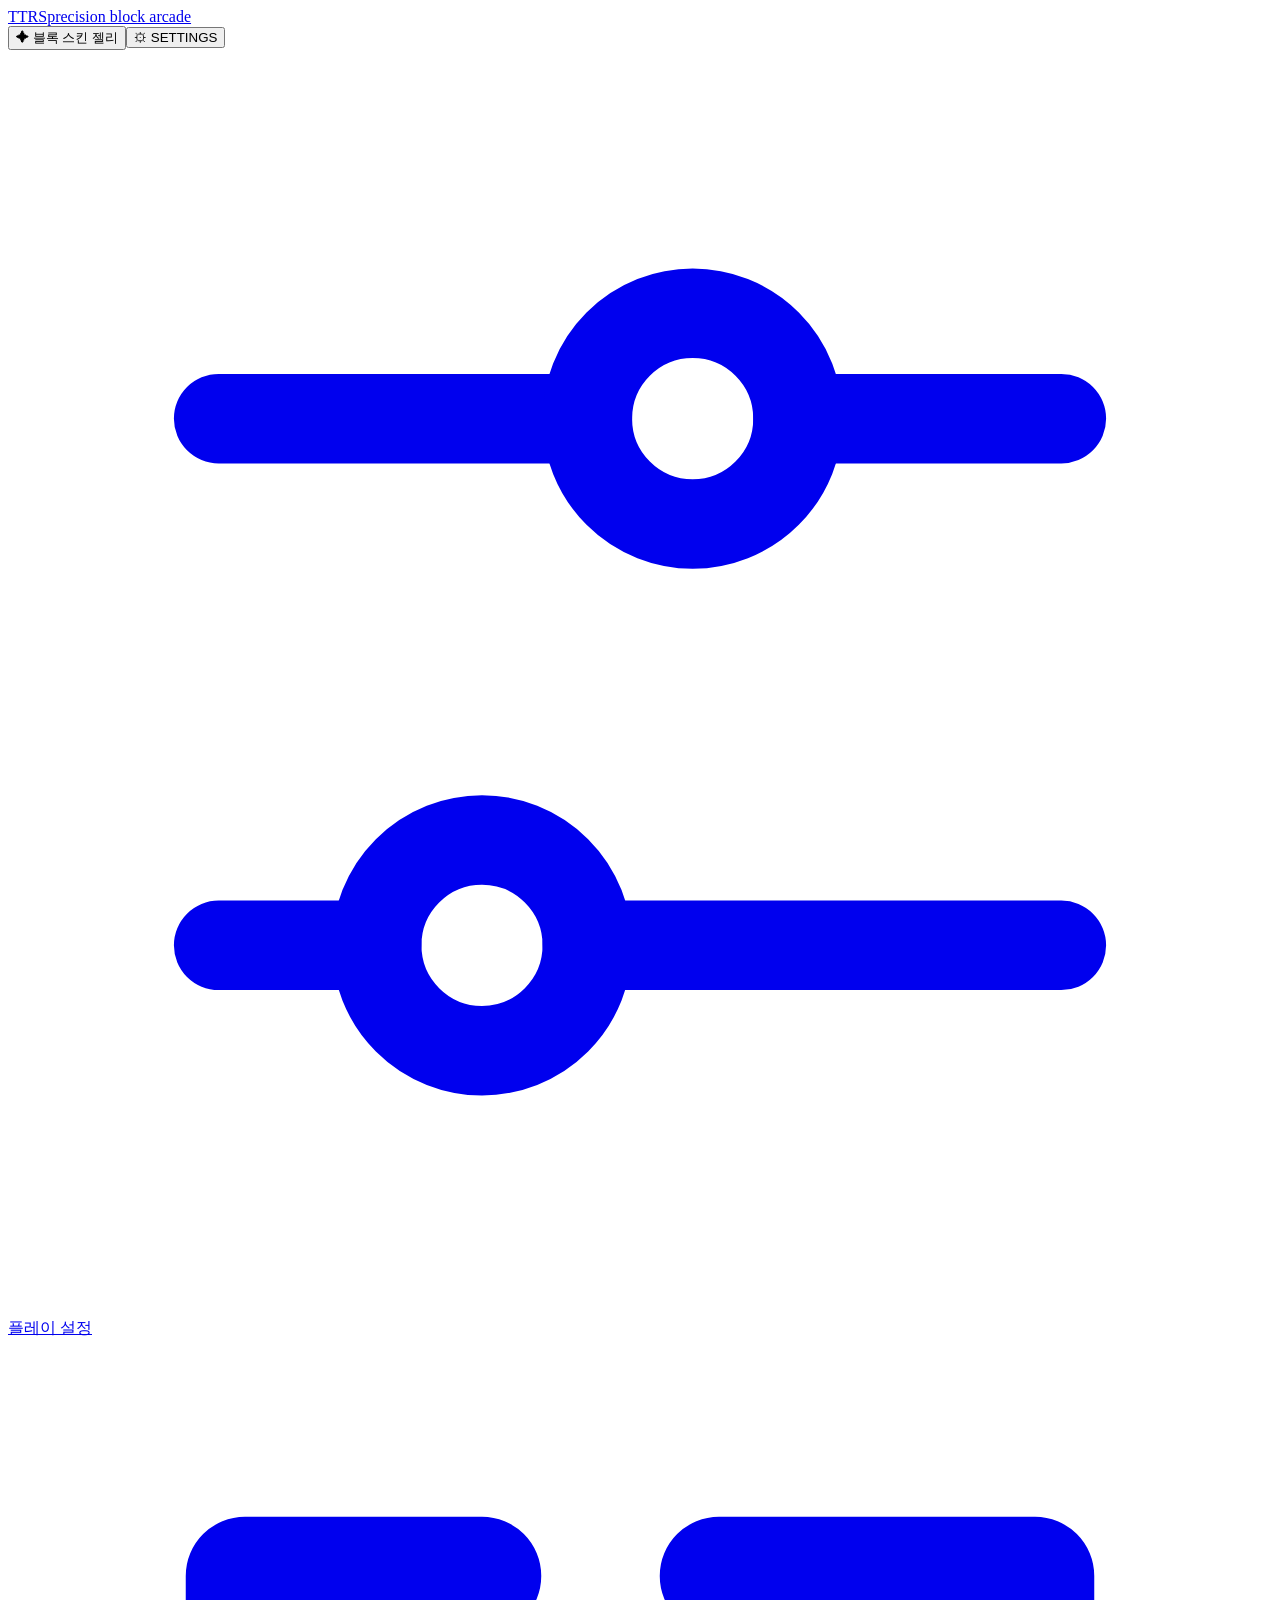
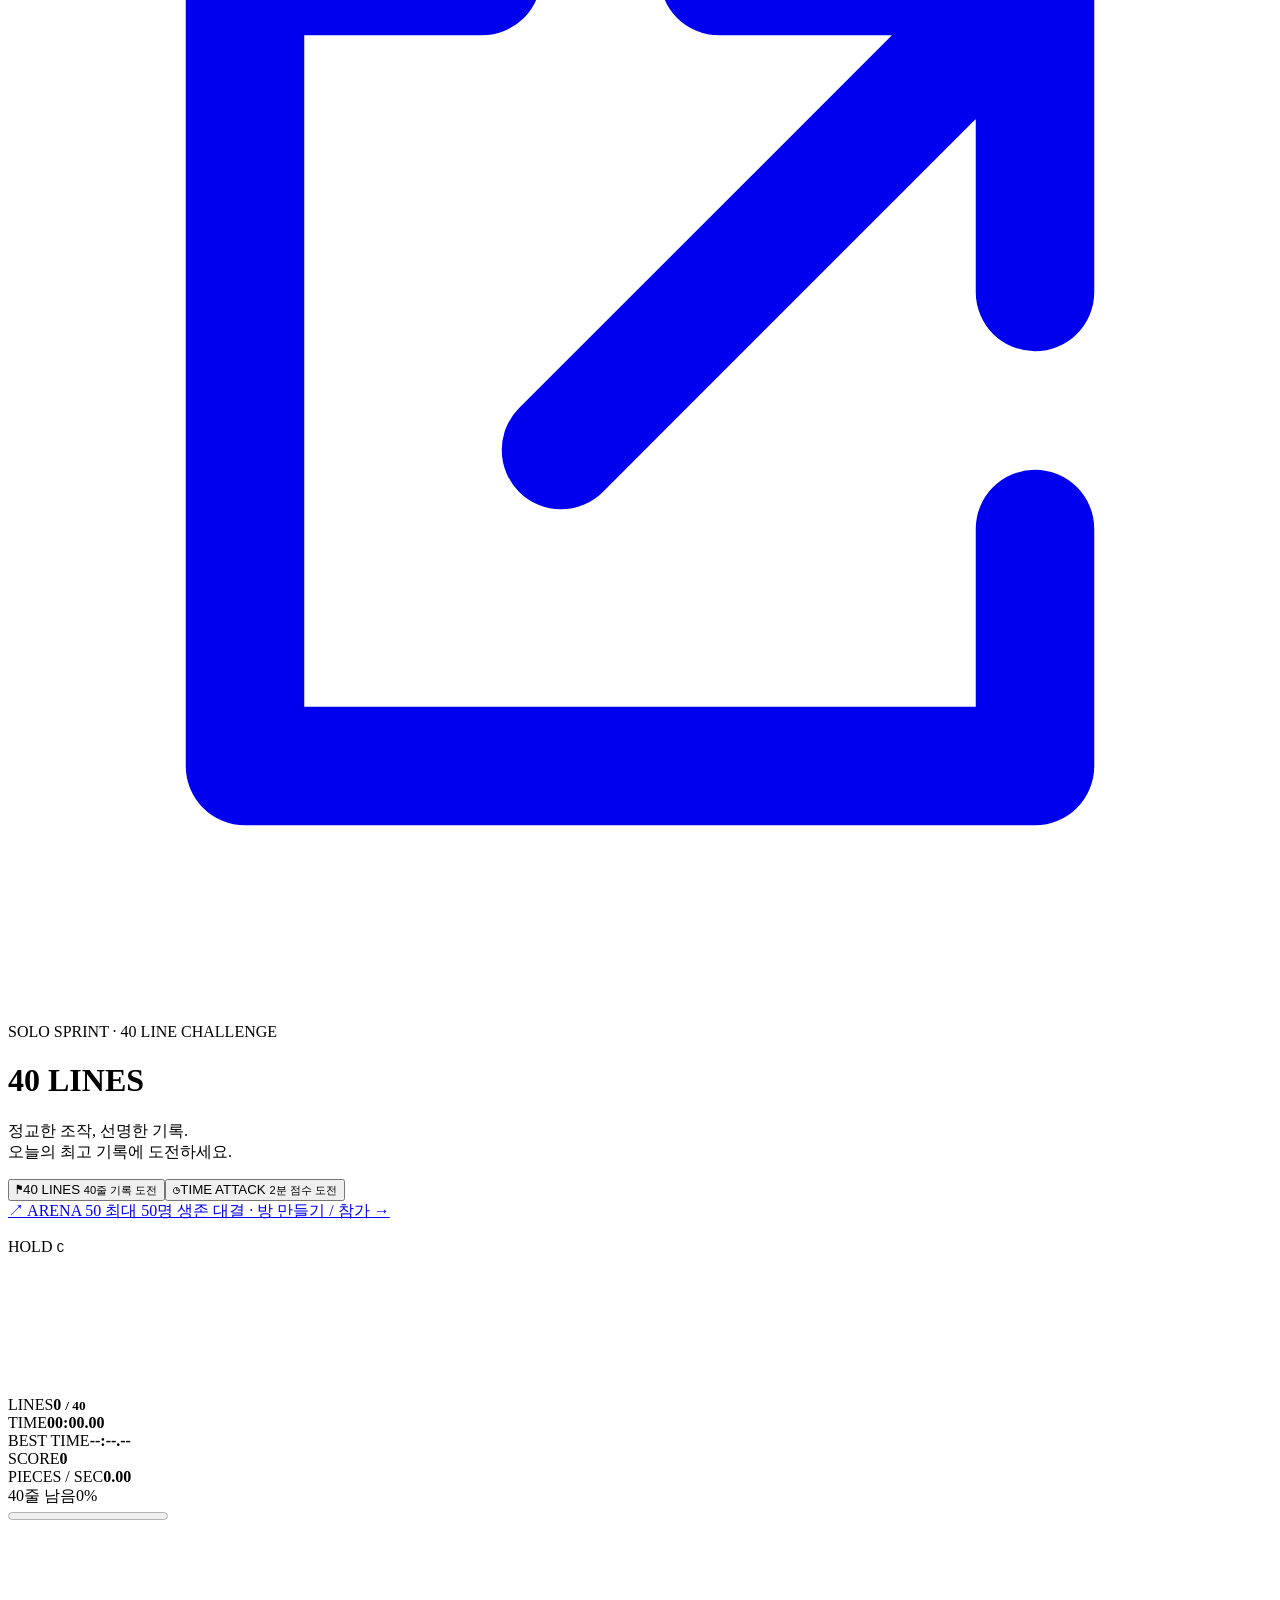
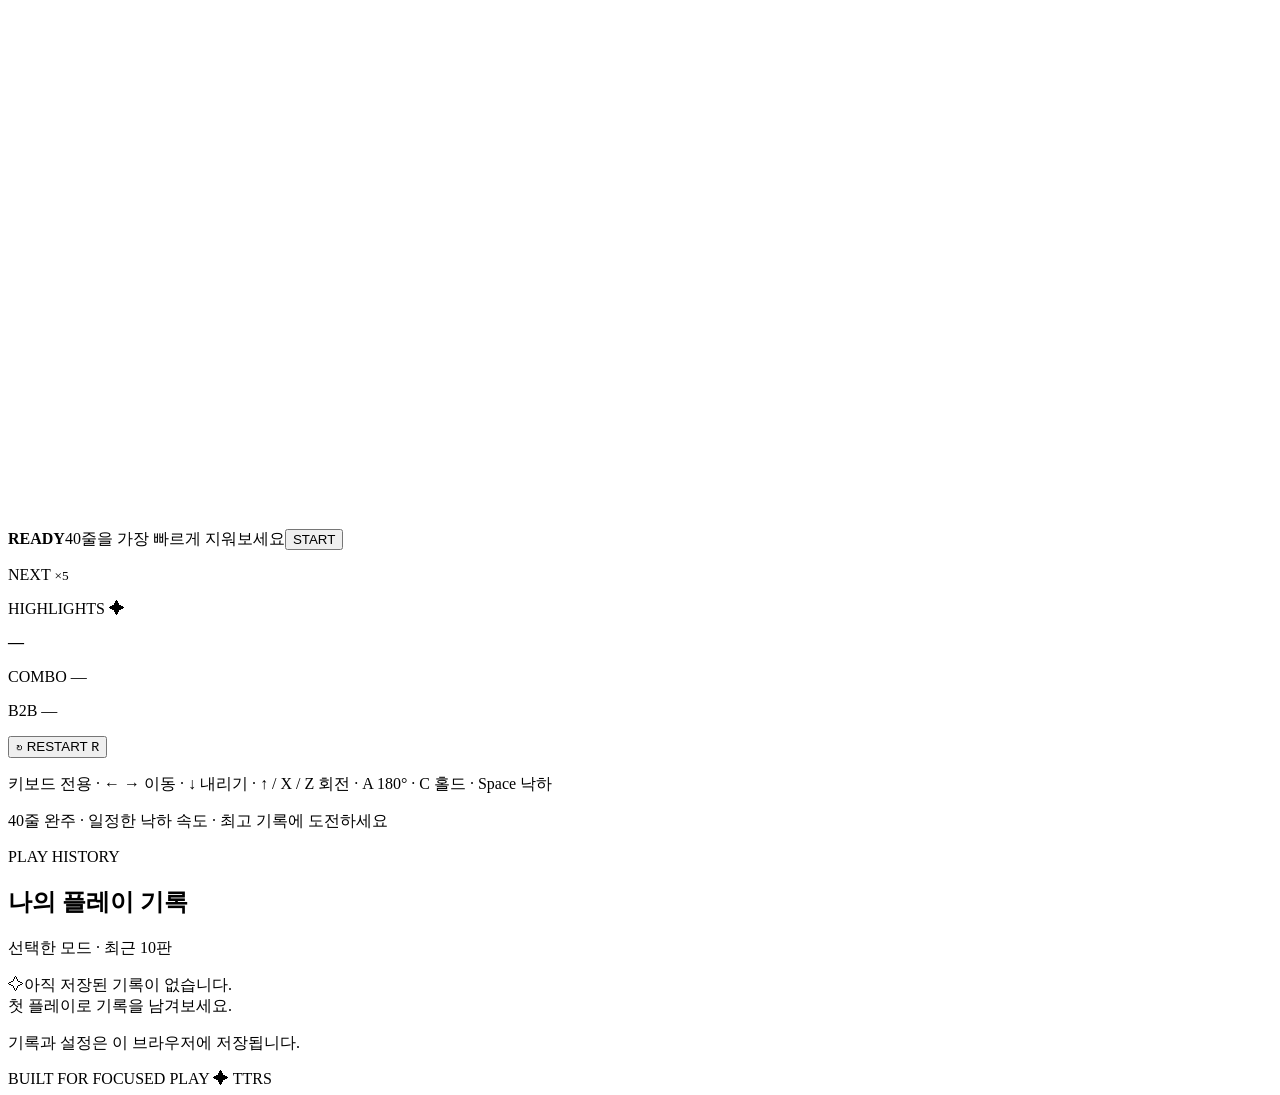
==== commit 4fc64d74: "feat: ARENA 50과 계정 기반 컨테이너 서비스 추가" ====
--- a/frontend/index.html
+++ b/frontend/index.html
@@ -7,11 +7,11 @@
 </head>
 <body data-phase="ready">
 <main class="game-shell">
-  <header class="topbar"><a class="brand" href="/" aria-label="TTRS 홈"><span class="brand-mark" aria-hidden="true"><i></i><i></i><i></i><i></i></span>TTRS<span class="brand-note">precision block arcade</span></a><div class="topbar-actions"><button id="skins-button" class="icon-button skin-launch" type="button"><span aria-hidden="true">✦</span> 블록 스킨 <span id="current-skin-name">젤리</span></button><button id="settings-button" class="icon-button" type="button"><span aria-hidden="true">⚙</span> SETTINGS</button></div></header>
+  <header class="topbar"><a class="brand" href="/play" aria-label="TTRS 홈"><span class="brand-mark" aria-hidden="true"><i></i><i></i><i></i><i></i></span>TTRS<span class="brand-note">precision block arcade</span></a><div class="topbar-actions"><button id="skins-button" class="icon-button skin-launch" type="button"><span aria-hidden="true">✦</span> 블록 스킨 <span id="current-skin-name">젤리</span></button><button id="settings-button" class="icon-button" type="button"><span aria-hidden="true">⚙</span> SETTINGS</button></div></header>
   <div class="preferences-toolbar"><a class="preferences-link" href="/settings" target="_blank" rel="noopener" title="감도와 보드 설정을 새 탭에서 엽니다. 게임은 계속 진행됩니다." aria-label="플레이 설정: 감도와 보드 설정, 새 탭에서 열림. 게임은 계속 진행됩니다."><svg class="preferences-icon" viewBox="0 0 24 24" fill="none" stroke="currentColor" stroke-width="1.7" stroke-linecap="round" aria-hidden="true"><path d="M4 7h7m4 0h5M4 17h3m4 0h9"/><circle cx="13" cy="7" r="2"/><circle cx="9" cy="17" r="2"/></svg><span>플레이 설정</span><svg class="preferences-external" viewBox="0 0 16 16" fill="none" stroke="currentColor" stroke-width="1.5" stroke-linecap="round" stroke-linejoin="round" aria-hidden="true"><path d="M6 3H3v10h10v-3M9 3h4v4M7 9l6-6"/></svg></a></div>
   <header class="masthead"><div><p id="mode-eyebrow">SOLO SPRINT · 40 LINE CHALLENGE</p><h1 id="game-title">40 LINES</h1></div><p class="hero-note">정교한 조작, 선명한 기록.<br><span>오늘의 최고 기록에 도전하세요.</span></p></header>
   <nav class="mode-switch" aria-label="게임 모드"><button type="button" data-mode="sprint" aria-pressed="true"><span class="mode-icon" aria-hidden="true">⚑</span><span>40 LINES <small>40줄 기록 도전</small></span><span class="mode-dot" aria-hidden="true"></span></button><button type="button" data-mode="attack" aria-pressed="false"><span class="mode-icon" aria-hidden="true">◷</span><span>TIME ATTACK <small>2분 점수 도전</small></span><span class="mode-dot" aria-hidden="true"></span></button></nav>
-  <a class="online-entry" href="/battle"><span>↗ ONLINE DUEL</span> 친구와 1대1 대결 · 방 만들기 / 참가 <span aria-hidden="true">→</span></a>
+  <a class="online-entry" href="/battle"><span>↗ ARENA 50</span> 최대 50명 생존 대결 · 방 만들기 / 참가 <span aria-hidden="true">→</span></a>
   <section class="game-layout">
     <aside class="column left">
       <section class="panel hold-panel"><p class="panel-label">HOLD <kbd>C</kbd></p><canvas id="hold" width="120" height="120"></canvas></section>
@@ -24,7 +24,8 @@
     </section>
     <aside class="column right"><section class="panel next-panel"><p class="panel-label">NEXT <small>×5</small></p><div id="next-list"></div></section><section class="panel event-panel"><p class="panel-label">HIGHLIGHTS <span aria-hidden="true">✦</span></p><strong id="event-text">—</strong><p id="combo-text">COMBO —</p><p id="b2b-text">B2B —</p></section><button id="restart-button" class="restart" type="button">↻ RESTART <kbd>R</kbd></button></aside>
   </section>
-  <section class="mobile-controls" aria-label="모바일 조작"><button data-control="hold">HOLD</button><button data-control="left">←</button><button data-control="rotate-left">↺</button><button data-control="rotate-right">↻</button><button data-control="right">→</button><button data-control="down">↓</button><button data-control="drop">DROP</button></section>
+  <p class="keyboard-note">키보드 전용 · ← → 이동 · ↓ 내리기 · ↑ / X / Z 회전 · A 180° · C 홀드 · Space 낙하</p>
+  <p id="server-record-status" class="status" role="status"></p>
   <p id="status" class="status" role="status">40줄 완주 · 일정한 낙하 속도 · 최고 기록에 도전하세요</p>
   <section id="result" class="result-panel" hidden aria-labelledby="result-title">
     <div class="result-heading"><div><p class="section-kicker" id="result-mode">40 LINES</p><h2 id="result-title">COMPLETE</h2></div><strong id="result-primary"></strong></div>
@@ -45,5 +46,5 @@
   <label class="check"><input id="effects-input" type="checkbox"> 착지·줄 삭제 효과</label>
   <p class="rule-note">낙하 속도: 1초에 1칸 · 잠금 지연: 500 ms / 최대 15회 리셋<br>설정 중에도 게임과 타이머는 계속 진행됩니다.</p><button id="save-settings" value="close">SAVE SETTINGS</button>
 </form></dialog>
-<script src="/static/js/engine.js" defer></script><script src="/static/js/audio.js" defer></script><script src="/static/js/skins.js" defer></script><script src="/static/js/preferences.js" defer></script><script src="/static/js/app.js" defer></script>
+<script src="/static/js/engine.js" defer></script><script src="/static/js/audio.js" defer></script><script src="/static/js/skins.js" defer></script><script src="/static/js/preferences.js" defer></script><script src="/static/js/account-client.js" defer></script><script src="/static/js/layout.js" defer></script><script src="/static/js/app.js" defer></script>
 </body></html>
